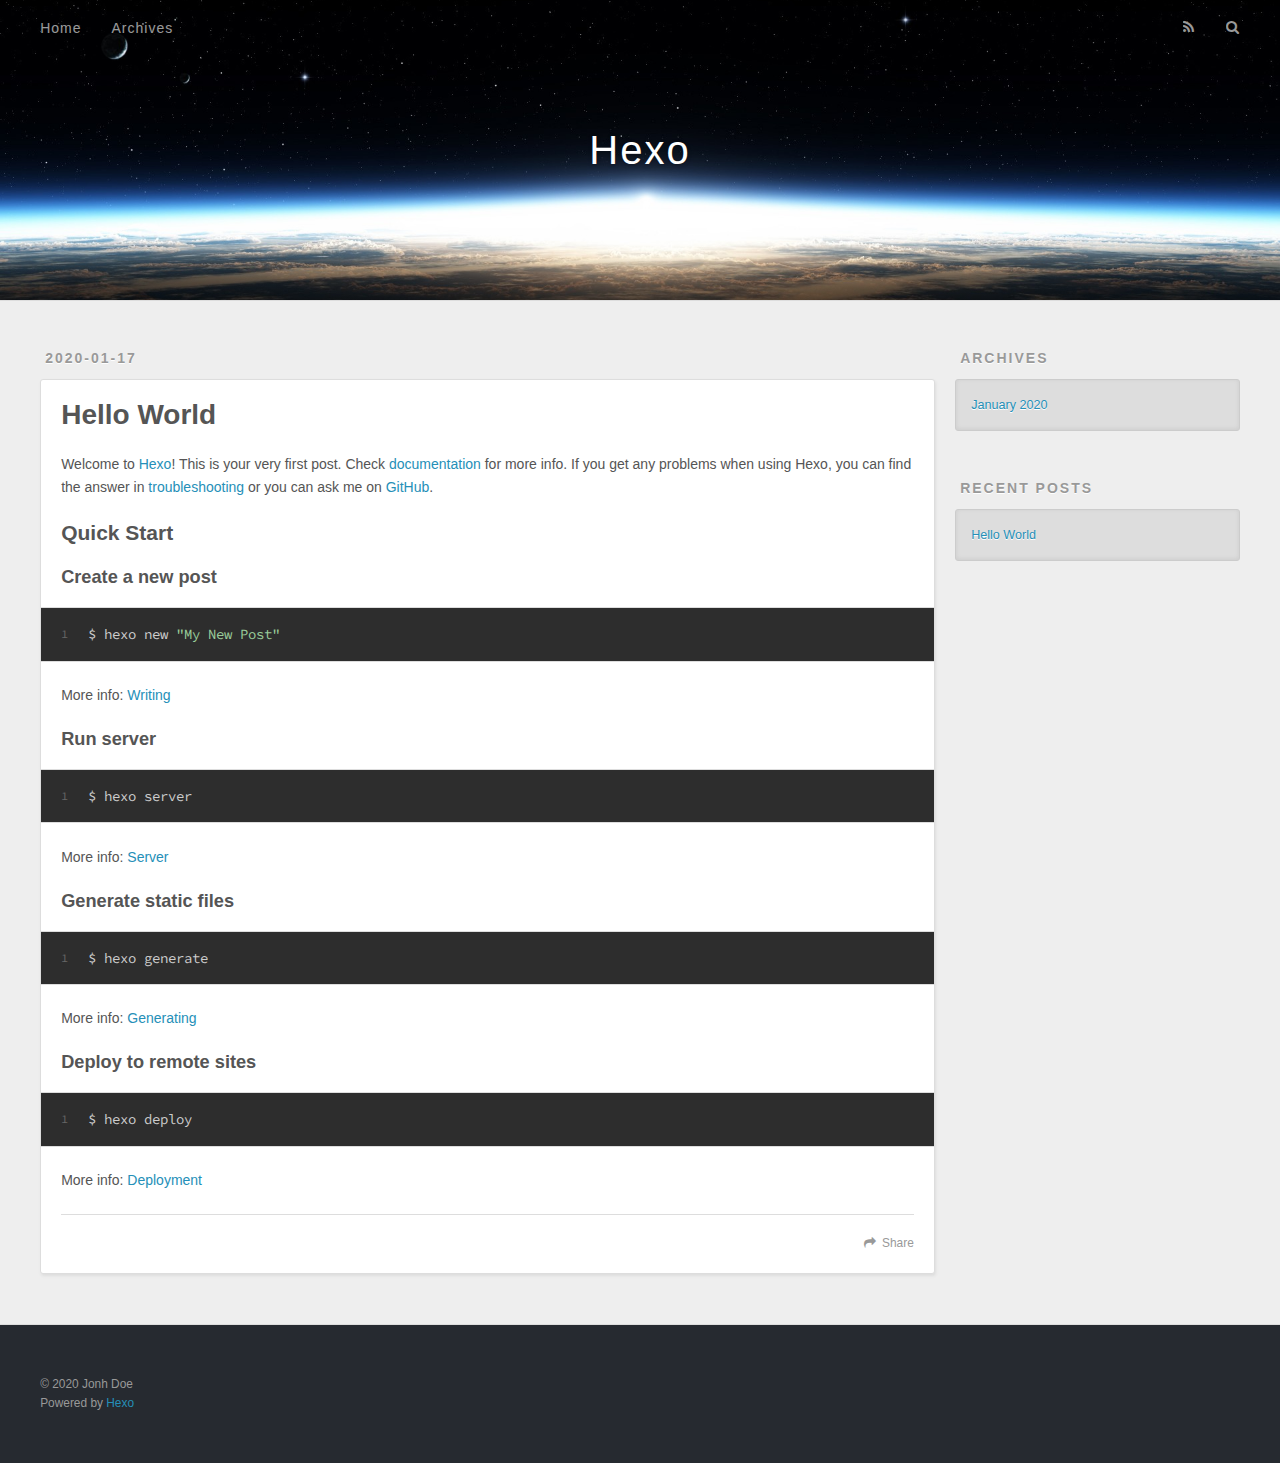
==== index.html @ f7752768 "Site updated: 2020-01-17 17:13:41" ====
<!DOCTYPE html>
<html>
<head>
  <meta charset="utf-8">
  

  
  <title>Hexo</title>
  <meta name="viewport" content="width=device-width, initial-scale=1, maximum-scale=1">
  <meta property="og:type" content="website">
<meta property="og:title" content="Hexo">
<meta property="og:url" content="http://zdanta.github.io/index.html">
<meta property="og:site_name" content="Hexo">
<meta property="article:author" content="Jonh Doe">
<meta name="twitter:card" content="summary">
  
    <link rel="alternate" href="/atom.xml" title="Hexo" type="application/atom+xml">
  
  
    <link rel="icon" href="/favicon.png">
  
  
    <link href="//fonts.googleapis.com/css?family=Source+Code+Pro" rel="stylesheet" type="text/css">
  
  
<link rel="stylesheet" href="/css/style.css">

<meta name="generator" content="Hexo 4.2.0"></head>

<body>
  <div id="container">
    <div id="wrap">
      <header id="header">
  <div id="banner"></div>
  <div id="header-outer" class="outer">
    <div id="header-title" class="inner">
      <h1 id="logo-wrap">
        <a href="/" id="logo">Hexo</a>
      </h1>
      
    </div>
    <div id="header-inner" class="inner">
      <nav id="main-nav">
        <a id="main-nav-toggle" class="nav-icon"></a>
        
          <a class="main-nav-link" href="/">Home</a>
        
          <a class="main-nav-link" href="/archives">Archives</a>
        
      </nav>
      <nav id="sub-nav">
        
          <a id="nav-rss-link" class="nav-icon" href="/atom.xml" title="RSS Feed"></a>
        
        <a id="nav-search-btn" class="nav-icon" title="Search"></a>
      </nav>
      <div id="search-form-wrap">
        <form action="//google.com/search" method="get" accept-charset="UTF-8" class="search-form"><input type="search" name="q" class="search-form-input" placeholder="Search"><button type="submit" class="search-form-submit">&#xF002;</button><input type="hidden" name="sitesearch" value="http://Zdanta.github.io"></form>
      </div>
    </div>
  </div>
</header>
      <div class="outer">
        <section id="main">
  
    <article id="post-hello-world" class="article article-type-post" itemscope itemprop="blogPost">
  <div class="article-meta">
    <a href="/2020/01/17/hello-world/" class="article-date">
  <time datetime="2020-01-16T16:02:41.489Z" itemprop="datePublished">2020-01-17</time>
</a>
    
  </div>
  <div class="article-inner">
    
    
      <header class="article-header">
        
  
    <h1 itemprop="name">
      <a class="article-title" href="/2020/01/17/hello-world/">Hello World</a>
    </h1>
  

      </header>
    
    <div class="article-entry" itemprop="articleBody">
      
        <p>Welcome to <a href="https://hexo.io/" target="_blank" rel="noopener">Hexo</a>! This is your very first post. Check <a href="https://hexo.io/docs/" target="_blank" rel="noopener">documentation</a> for more info. If you get any problems when using Hexo, you can find the answer in <a href="https://hexo.io/docs/troubleshooting.html" target="_blank" rel="noopener">troubleshooting</a> or you can ask me on <a href="https://github.com/hexojs/hexo/issues" target="_blank" rel="noopener">GitHub</a>.</p>
<h2 id="Quick-Start"><a href="#Quick-Start" class="headerlink" title="Quick Start"></a>Quick Start</h2><h3 id="Create-a-new-post"><a href="#Create-a-new-post" class="headerlink" title="Create a new post"></a>Create a new post</h3><figure class="highlight bash"><table><tr><td class="gutter"><pre><span class="line">1</span><br></pre></td><td class="code"><pre><span class="line">$ hexo new <span class="string">"My New Post"</span></span><br></pre></td></tr></table></figure>

<p>More info: <a href="https://hexo.io/docs/writing.html" target="_blank" rel="noopener">Writing</a></p>
<h3 id="Run-server"><a href="#Run-server" class="headerlink" title="Run server"></a>Run server</h3><figure class="highlight bash"><table><tr><td class="gutter"><pre><span class="line">1</span><br></pre></td><td class="code"><pre><span class="line">$ hexo server</span><br></pre></td></tr></table></figure>

<p>More info: <a href="https://hexo.io/docs/server.html" target="_blank" rel="noopener">Server</a></p>
<h3 id="Generate-static-files"><a href="#Generate-static-files" class="headerlink" title="Generate static files"></a>Generate static files</h3><figure class="highlight bash"><table><tr><td class="gutter"><pre><span class="line">1</span><br></pre></td><td class="code"><pre><span class="line">$ hexo generate</span><br></pre></td></tr></table></figure>

<p>More info: <a href="https://hexo.io/docs/generating.html" target="_blank" rel="noopener">Generating</a></p>
<h3 id="Deploy-to-remote-sites"><a href="#Deploy-to-remote-sites" class="headerlink" title="Deploy to remote sites"></a>Deploy to remote sites</h3><figure class="highlight bash"><table><tr><td class="gutter"><pre><span class="line">1</span><br></pre></td><td class="code"><pre><span class="line">$ hexo deploy</span><br></pre></td></tr></table></figure>

<p>More info: <a href="https://hexo.io/docs/one-command-deployment.html" target="_blank" rel="noopener">Deployment</a></p>

      
    </div>
    <footer class="article-footer">
      <a data-url="http://zdanta.github.io/2020/01/17/hello-world/" data-id="ck5gxdjx00000a4wf5u22f7i8" class="article-share-link">Share</a>
      
      
    </footer>
  </div>
  
</article>


  


</section>
        
          <aside id="sidebar">
  
    

  
    

  
    
  
    
  <div class="widget-wrap">
    <h3 class="widget-title">Archives</h3>
    <div class="widget">
      <ul class="archive-list"><li class="archive-list-item"><a class="archive-list-link" href="/archives/2020/01/">January 2020</a></li></ul>
    </div>
  </div>


  
    
  <div class="widget-wrap">
    <h3 class="widget-title">Recent Posts</h3>
    <div class="widget">
      <ul>
        
          <li>
            <a href="/2020/01/17/hello-world/">Hello World</a>
          </li>
        
      </ul>
    </div>
  </div>

  
</aside>
        
      </div>
      <footer id="footer">
  
  <div class="outer">
    <div id="footer-info" class="inner">
      &copy; 2020 Jonh Doe<br>
      Powered by <a href="http://hexo.io/" target="_blank">Hexo</a>
    </div>
  </div>
</footer>
    </div>
    <nav id="mobile-nav">
  
    <a href="/" class="mobile-nav-link">Home</a>
  
    <a href="/archives" class="mobile-nav-link">Archives</a>
  
</nav>
    

<script src="//ajax.googleapis.com/ajax/libs/jquery/2.0.3/jquery.min.js"></script>


  
<link rel="stylesheet" href="/fancybox/jquery.fancybox.css">

  
<script src="/fancybox/jquery.fancybox.pack.js"></script>




<script src="/js/script.js"></script>




  </div>
</body>
</html>
---- css/style.css ----
body {
  width: 100%;
}
body:before,
body:after {
  content: "";
  display: table;
}
body:after {
  clear: both;
}
html,
body,
div,
span,
applet,
object,
iframe,
h1,
h2,
h3,
h4,
h5,
h6,
p,
blockquote,
pre,
a,
abbr,
acronym,
address,
big,
cite,
code,
del,
dfn,
em,
img,
ins,
kbd,
q,
s,
samp,
small,
strike,
strong,
sub,
sup,
tt,
var,
dl,
dt,
dd,
ol,
ul,
li,
fieldset,
form,
label,
legend,
table,
caption,
tbody,
tfoot,
thead,
tr,
th,
td {
  margin: 0;
  padding: 0;
  border: 0;
  outline: 0;
  font-weight: inherit;
  font-style: inherit;
  font-family: inherit;
  font-size: 100%;
  vertical-align: baseline;
}
body {
  line-height: 1;
  color: #000;
  background: #fff;
}
ol,
ul {
  list-style: none;
}
table {
  border-collapse: separate;
  border-spacing: 0;
  vertical-align: middle;
}
caption,
th,
td {
  text-align: left;
  font-weight: normal;
  vertical-align: middle;
}
a img {
  border: none;
}
input,
button {
  margin: 0;
  padding: 0;
}
input::-moz-focus-inner,
button::-moz-focus-inner {
  border: 0;
  padding: 0;
}
@font-face {
  font-family: FontAwesome;
  font-style: normal;
  font-weight: normal;
  src: url("fonts/fontawesome-webfont.eot?v=#4.0.3");
  src: url("fonts/fontawesome-webfont.eot?#iefix&v=#4.0.3") format("embedded-opentype"), url("fonts/fontawesome-webfont.woff?v=#4.0.3") format("woff"), url("fonts/fontawesome-webfont.ttf?v=#4.0.3") format("truetype"), url("fonts/fontawesome-webfont.svg#fontawesomeregular?v=#4.0.3") format("svg");
}
html,
body,
#container {
  height: 100%;
}
body {
  background: #eee;
  font: 14px -apple-system, BlinkMacSystemFont, "Segoe UI", "Roboto", "Oxygen", "Ubuntu", "Cantarell", "Fira Sans", "Droid Sans", "Helvetica Neue", sans-serif;
  -webkit-text-size-adjust: 100%;
}
.outer {
  max-width: 1220px;
  margin: 0 auto;
  padding: 0 20px;
}
.outer:before,
.outer:after {
  content: "";
  display: table;
}
.outer:after {
  clear: both;
}
.inner {
  display: inline;
  float: left;
  width: 98.33333333333333%;
  margin: 0 0.833333333333333%;
}
.left,
.alignleft {
  float: left;
}
.right,
.alignright {
  float: right;
}
.clear {
  clear: both;
}
#container {
  position: relative;
}
.mobile-nav-on {
  overflow: hidden;
}
#wrap {
  height: 100%;
  width: 100%;
  position: absolute;
  top: 0;
  left: 0;
  -webkit-transition: 0.2s ease-out;
  -moz-transition: 0.2s ease-out;
  -ms-transition: 0.2s ease-out;
  transition: 0.2s ease-out;
  z-index: 1;
  background: #eee;
}
.mobile-nav-on #wrap {
  left: 280px;
}
@media screen and (min-width: 768px) {
  #main {
    display: inline;
    float: left;
    width: 73.33333333333333%;
    margin: 0 0.833333333333333%;
  }
}
.article-date,
.article-category-link,
.archive-year,
.widget-title {
  text-decoration: none;
  text-transform: uppercase;
  letter-spacing: 2px;
  color: #999;
  margin-bottom: 1em;
  margin-left: 5px;
  line-height: 1em;
  text-shadow: 0 1px #fff;
  font-weight: bold;
}
.article-inner,
.archive-article-inner {
  background: #fff;
  -webkit-box-shadow: 1px 2px 3px #ddd;
  box-shadow: 1px 2px 3px #ddd;
  border: 1px solid #ddd;
  border-radius: 3px;
}
.article-entry h1,
.widget h1 {
  font-size: 2em;
}
.article-entry h2,
.widget h2 {
  font-size: 1.5em;
}
.article-entry h3,
.widget h3 {
  font-size: 1.3em;
}
.article-entry h4,
.widget h4 {
  font-size: 1.2em;
}
.article-entry h5,
.widget h5 {
  font-size: 1em;
}
.article-entry h6,
.widget h6 {
  font-size: 1em;
  color: #999;
}
.article-entry hr,
.widget hr {
  border: 1px dashed #ddd;
}
.article-entry strong,
.widget strong {
  font-weight: bold;
}
.article-entry em,
.widget em,
.article-entry cite,
.widget cite {
  font-style: italic;
}
.article-entry sup,
.widget sup,
.article-entry sub,
.widget sub {
  font-size: 0.75em;
  line-height: 0;
  position: relative;
  vertical-align: baseline;
}
.article-entry sup,
.widget sup {
  top: -0.5em;
}
.article-entry sub,
.widget sub {
  bottom: -0.2em;
}
.article-entry small,
.widget small {
  font-size: 0.85em;
}
.article-entry acronym,
.widget acronym,
.article-entry abbr,
.widget abbr {
  border-bottom: 1px dotted;
}
.article-entry ul,
.widget ul,
.article-entry ol,
.widget ol,
.article-entry dl,
.widget dl {
  margin: 0 20px;
  line-height: 1.6em;
}
.article-entry ul ul,
.widget ul ul,
.article-entry ol ul,
.widget ol ul,
.article-entry ul ol,
.widget ul ol,
.article-entry ol ol,
.widget ol ol {
  margin-top: 0;
  margin-bottom: 0;
}
.article-entry ul,
.widget ul {
  list-style: disc;
}
.article-entry ol,
.widget ol {
  list-style: decimal;
}
.article-entry dt,
.widget dt {
  font-weight: bold;
}
#header {
  height: 300px;
  position: relative;
  border-bottom: 1px solid #ddd;
}
#header:before,
#header:after {
  content: "";
  position: absolute;
  left: 0;
  right: 0;
  height: 40px;
}
#header:before {
  top: 0;
  background: -webkit-linear-gradient(rgba(0,0,0,0.2), transparent);
  background: -moz-linear-gradient(rgba(0,0,0,0.2), transparent);
  background: -ms-linear-gradient(rgba(0,0,0,0.2), transparent);
  background: linear-gradient(rgba(0,0,0,0.2), transparent);
}
#header:after {
  bottom: 0;
  background: -webkit-linear-gradient(transparent, rgba(0,0,0,0.2));
  background: -moz-linear-gradient(transparent, rgba(0,0,0,0.2));
  background: -ms-linear-gradient(transparent, rgba(0,0,0,0.2));
  background: linear-gradient(transparent, rgba(0,0,0,0.2));
}
#header-outer {
  height: 100%;
  position: relative;
}
#header-inner {
  position: relative;
  overflow: hidden;
}
#banner {
  position: absolute;
  top: 0;
  left: 0;
  width: 100%;
  height: 100%;
  background: url("images/banner.jpg") center #000;
  -webkit-background-size: cover;
  -moz-background-size: cover;
  background-size: cover;
  z-index: -1;
}
#header-title {
  text-align: center;
  height: 40px;
  position: absolute;
  top: 50%;
  left: 0;
  margin-top: -20px;
}
#logo,
#subtitle {
  text-decoration: none;
  color: #fff;
  font-weight: 300;
  text-shadow: 0 1px 4px rgba(0,0,0,0.3);
}
#logo {
  font-size: 40px;
  line-height: 40px;
  letter-spacing: 2px;
}
#subtitle {
  font-size: 16px;
  line-height: 16px;
  letter-spacing: 1px;
}
#subtitle-wrap {
  margin-top: 16px;
}
#main-nav {
  float: left;
  margin-left: -15px;
}
.nav-icon,
.main-nav-link {
  float: left;
  color: #fff;
  opacity: 0.6;
  text-decoration: none;
  text-shadow: 0 1px rgba(0,0,0,0.2);
  -webkit-transition: opacity 0.2s;
  -moz-transition: opacity 0.2s;
  -ms-transition: opacity 0.2s;
  transition: opacity 0.2s;
  display: block;
  padding: 20px 15px;
}
.nav-icon:hover,
.main-nav-link:hover {
  opacity: 1;
}
.nav-icon {
  font-family: FontAwesome;
  text-align: center;
  font-size: 14px;
  width: 14px;
  height: 14px;
  padding: 20px 15px;
  position: relative;
  cursor: pointer;
}
.main-nav-link {
  font-weight: 300;
  letter-spacing: 1px;
}
@media screen and (max-width: 479px) {
  .main-nav-link {
    display: none;
  }
}
#main-nav-toggle {
  display: none;
}
#main-nav-toggle:before {
  content: "\f0c9";
}
@media screen and (max-width: 479px) {
  #main-nav-toggle {
    display: block;
  }
}
#sub-nav {
  float: right;
  margin-right: -15px;
}
#nav-rss-link:before {
  content: "\f09e";
}
#nav-search-btn:before {
  content: "\f002";
}
#search-form-wrap {
  position: absolute;
  top: 15px;
  width: 150px;
  height: 30px;
  right: -150px;
  opacity: 0;
  -webkit-transition: 0.2s ease-out;
  -moz-transition: 0.2s ease-out;
  -ms-transition: 0.2s ease-out;
  transition: 0.2s ease-out;
}
#search-form-wrap.on {
  opacity: 1;
  right: 0;
}
@media screen and (max-width: 479px) {
  #search-form-wrap {
    width: 100%;
    right: -100%;
  }
}
.search-form {
  position: absolute;
  top: 0;
  left: 0;
  right: 0;
  background: #fff;
  padding: 5px 15px;
  border-radius: 15px;
  -webkit-box-shadow: 0 0 10px rgba(0,0,0,0.3);
  box-shadow: 0 0 10px rgba(0,0,0,0.3);
}
.search-form-input {
  border: none;
  background: none;
  color: #555;
  width: 100%;
  font: 13px -apple-system, BlinkMacSystemFont, "Segoe UI", "Roboto", "Oxygen", "Ubuntu", "Cantarell", "Fira Sans", "Droid Sans", "Helvetica Neue", sans-serif;
  outline: none;
}
.search-form-input::-webkit-search-results-decoration,
.search-form-input::-webkit-search-cancel-button {
  -webkit-appearance: none;
}
.search-form-submit {
  position: absolute;
  top: 50%;
  right: 10px;
  margin-top: -7px;
  font: 13px FontAwesome;
  border: none;
  background: none;
  color: #bbb;
  cursor: pointer;
}
.search-form-submit:hover,
.search-form-submit:focus {
  color: #777;
}
.article {
  margin: 50px 0;
}
.article-inner {
  overflow: hidden;
}
.article-meta:before,
.article-meta:after {
  content: "";
  display: table;
}
.article-meta:after {
  clear: both;
}
.article-date {
  float: left;
}
.article-category {
  float: left;
  line-height: 1em;
  color: #ccc;
  text-shadow: 0 1px #fff;
  margin-left: 8px;
}
.article-category:before {
  content: "\2022";
}
.article-category-link {
  margin: 0 12px 1em;
}
.article-header {
  padding: 20px 20px 0;
}
.article-title {
  text-decoration: none;
  font-size: 2em;
  font-weight: bold;
  color: #555;
  line-height: 1.1em;
  -webkit-transition: color 0.2s;
  -moz-transition: color 0.2s;
  -ms-transition: color 0.2s;
  transition: color 0.2s;
}
a.article-title:hover {
  color: #258fb8;
}
.article-entry {
  color: #555;
  padding: 0 20px;
}
.article-entry:before,
.article-entry:after {
  content: "";
  display: table;
}
.article-entry:after {
  clear: both;
}
.article-entry p,
.article-entry table {
  line-height: 1.6em;
  margin: 1.6em 0;
}
.article-entry h1,
.article-entry h2,
.article-entry h3,
.article-entry h4,
.article-entry h5,
.article-entry h6 {
  font-weight: bold;
}
.article-entry h1,
.article-entry h2,
.article-entry h3,
.article-entry h4,
.article-entry h5,
.article-entry h6 {
  line-height: 1.1em;
  margin: 1.1em 0;
}
.article-entry a {
  color: #258fb8;
  text-decoration: none;
}
.article-entry a:hover {
  text-decoration: underline;
}
.article-entry ul,
.article-entry ol,
.article-entry dl {
  margin-top: 1.6em;
  margin-bottom: 1.6em;
}
.article-entry img,
.article-entry video {
  max-width: 100%;
  height: auto;
  display: block;
  margin: auto;
}
.article-entry iframe {
  border: none;
}
.article-entry table {
  width: 100%;
  border-collapse: collapse;
  border-spacing: 0;
}
.article-entry th {
  font-weight: bold;
  border-bottom: 3px solid #ddd;
  padding-bottom: 0.5em;
}
.article-entry td {
  border-bottom: 1px solid #ddd;
  padding: 10px 0;
}
.article-entry blockquote {
  font-family: Georgia, "Times New Roman", serif;
  font-size: 1.4em;
  margin: 1.6em 20px;
  text-align: center;
}
.article-entry blockquote footer {
  font-size: 14px;
  margin: 1.6em 0;
  font-family: -apple-system, BlinkMacSystemFont, "Segoe UI", "Roboto", "Oxygen", "Ubuntu", "Cantarell", "Fira Sans", "Droid Sans", "Helvetica Neue", sans-serif;
}
.article-entry blockquote footer cite:before {
  content: "—";
  padding: 0 0.5em;
}
.article-entry .pullquote {
  text-align: left;
  width: 45%;
  margin: 0;
}
.article-entry .pullquote.left {
  margin-left: 0.5em;
  margin-right: 1em;
}
.article-entry .pullquote.right {
  margin-right: 0.5em;
  margin-left: 1em;
}
.article-entry .caption {
  color: #999;
  display: block;
  font-size: 0.9em;
  margin-top: 0.5em;
  position: relative;
  text-align: center;
}
.article-entry .video-container {
  position: relative;
  padding-top: 56.25%;
  height: 0;
  overflow: hidden;
}
.article-entry .video-container iframe,
.article-entry .video-container object,
.article-entry .video-container embed {
  position: absolute;
  top: 0;
  left: 0;
  width: 100%;
  height: 100%;
  margin-top: 0;
}
.article-more-link a {
  display: inline-block;
  line-height: 1em;
  padding: 6px 15px;
  border-radius: 15px;
  background: #eee;
  color: #999;
  text-shadow: 0 1px #fff;
  text-decoration: none;
}
.article-more-link a:hover {
  background: #258fb8;
  color: #fff;
  text-decoration: none;
  text-shadow: 0 1px #1e7293;
}
.article-footer {
  font-size: 0.85em;
  line-height: 1.6em;
  border-top: 1px solid #ddd;
  padding-top: 1.6em;
  margin: 0 20px 20px;
}
.article-footer:before,
.article-footer:after {
  content: "";
  display: table;
}
.article-footer:after {
  clear: both;
}
.article-footer a {
  color: #999;
  text-decoration: none;
}
.article-footer a:hover {
  color: #555;
}
.article-tag-list-item {
  float: left;
  margin-right: 10px;
}
.article-tag-list-link:before {
  content: "#";
}
.article-comment-link {
  float: right;
}
.article-comment-link:before {
  content: "\f075";
  font-family: FontAwesome;
  padding-right: 8px;
}
.article-share-link {
  cursor: pointer;
  float: right;
  margin-left: 20px;
}
.article-share-link:before {
  content: "\f064";
  font-family: FontAwesome;
  padding-right: 6px;
}
#article-nav {
  position: relative;
}
#article-nav:before,
#article-nav:after {
  content: "";
  display: table;
}
#article-nav:after {
  clear: both;
}
@media screen and (min-width: 768px) {
  #article-nav {
    margin: 50px 0;
  }
  #article-nav:before {
    width: 8px;
    height: 8px;
    position: absolute;
    top: 50%;
    left: 50%;
    margin-top: -4px;
    margin-left: -4px;
    content: "";
    border-radius: 50%;
    background: #ddd;
    -webkit-box-shadow: 0 1px 2px #fff;
    box-shadow: 0 1px 2px #fff;
  }
}
.article-nav-link-wrap {
  text-decoration: none;
  text-shadow: 0 1px #fff;
  color: #999;
  -webkit-box-sizing: border-box;
  -moz-box-sizing: border-box;
  box-sizing: border-box;
  margin-top: 50px;
  text-align: center;
  display: block;
}
.article-nav-link-wrap:hover {
  color: #555;
}
@media screen and (min-width: 768px) {
  .article-nav-link-wrap {
    width: 50%;
    margin-top: 0;
  }
}
@media screen and (min-width: 768px) {
  #article-nav-newer {
    float: left;
    text-align: right;
    padding-right: 20px;
  }
}
@media screen and (min-width: 768px) {
  #article-nav-older {
    float: right;
    text-align: left;
    padding-left: 20px;
  }
}
.article-nav-caption {
  text-transform: uppercase;
  letter-spacing: 2px;
  color: #ddd;
  line-height: 1em;
  font-weight: bold;
}
#article-nav-newer .article-nav-caption {
  margin-right: -2px;
}
.article-nav-title {
  font-size: 0.85em;
  line-height: 1.6em;
  margin-top: 0.5em;
}
.article-share-box {
  position: absolute;
  display: none;
  background: #fff;
  -webkit-box-shadow: 1px 2px 10px rgba(0,0,0,0.2);
  box-shadow: 1px 2px 10px rgba(0,0,0,0.2);
  border-radius: 3px;
  margin-left: -145px;
  overflow: hidden;
  z-index: 1;
}
.article-share-box.on {
  display: block;
}
.article-share-input {
  width: 100%;
  background: none;
  -webkit-box-sizing: border-box;
  -moz-box-sizing: border-box;
  box-sizing: border-box;
  font: 14px -apple-system, BlinkMacSystemFont, "Segoe UI", "Roboto", "Oxygen", "Ubuntu", "Cantarell", "Fira Sans", "Droid Sans", "Helvetica Neue", sans-serif;
  padding: 0 15px;
  color: #555;
  outline: none;
  border: 1px solid #ddd;
  border-radius: 3px 3px 0 0;
  height: 36px;
  line-height: 36px;
}
.article-share-links {
  background: #eee;
}
.article-share-links:before,
.article-share-links:after {
  content: "";
  display: table;
}
.article-share-links:after {
  clear: both;
}
.article-share-twitter,
.article-share-facebook,
.article-share-pinterest,
.article-share-google {
  width: 50px;
  height: 36px;
  display: block;
  float: left;
  position: relative;
  color: #999;
  text-shadow: 0 1px #fff;
}
.article-share-twitter:before,
.article-share-facebook:before,
.article-share-pinterest:before,
.article-share-google:before {
  font-size: 20px;
  font-family: FontAwesome;
  width: 20px;
  height: 20px;
  position: absolute;
  top: 50%;
  left: 50%;
  margin-top: -10px;
  margin-left: -10px;
  text-align: center;
}
.article-share-twitter:hover,
.article-share-facebook:hover,
.article-share-pinterest:hover,
.article-share-google:hover {
  color: #fff;
}
.article-share-twitter:before {
  content: "\f099";
}
.article-share-twitter:hover {
  background: #00aced;
  text-shadow: 0 1px #008abe;
}
.article-share-facebook:before {
  content: "\f09a";
}
.article-share-facebook:hover {
  background: #3b5998;
  text-shadow: 0 1px #2f477a;
}
.article-share-pinterest:before {
  content: "\f0d2";
}
.article-share-pinterest:hover {
  background: #cb2027;
  text-shadow: 0 1px #a21a1f;
}
.article-share-google:before {
  content: "\f0d5";
}
.article-share-google:hover {
  background: #dd4b39;
  text-shadow: 0 1px #be3221;
}
.article-gallery {
  background: #000;
  position: relative;
}
.article-gallery-photos {
  position: relative;
  overflow: hidden;
}
.article-gallery-img {
  display: none;
  max-width: 100%;
}
.article-gallery-img:first-child {
  display: block;
}
.article-gallery-img.loaded {
  position: absolute;
  display: block;
}
.article-gallery-img img {
  display: block;
  max-width: 100%;
  margin: 0 auto;
}
#comments {
  background: #fff;
  -webkit-box-shadow: 1px 2px 3px #ddd;
  box-shadow: 1px 2px 3px #ddd;
  padding: 20px;
  border: 1px solid #ddd;
  border-radius: 3px;
  margin: 50px 0;
}
#comments a {
  color: #258fb8;
}
.archives-wrap {
  margin: 50px 0;
}
.archives:before,
.archives:after {
  content: "";
  display: table;
}
.archives:after {
  clear: both;
}
.archive-year-wrap {
  margin-bottom: 1em;
}
.archives {
  -webkit-column-gap: 10px;
  -moz-column-gap: 10px;
  column-gap: 10px;
}
@media screen and (min-width: 480px) and (max-width: 767px) {
  .archives {
    -webkit-column-count: 2;
    -moz-column-count: 2;
    column-count: 2;
  }
}
@media screen and (min-width: 768px) {
  .archives {
    -webkit-column-count: 3;
    -moz-column-count: 3;
    column-count: 3;
  }
}
.archive-article {
  -webkit-column-break-inside: avoid;
  page-break-inside: avoid;
  overflow: hidden;
  break-inside: avoid-column;
}
.archive-article-inner {
  padding: 10px;
  margin-bottom: 15px;
}
.archive-article-title {
  text-decoration: none;
  font-weight: bold;
  color: #555;
  -webkit-transition: color 0.2s;
  -moz-transition: color 0.2s;
  -ms-transition: color 0.2s;
  transition: color 0.2s;
  line-height: 1.6em;
}
.archive-article-title:hover {
  color: #258fb8;
}
.archive-article-footer {
  margin-top: 1em;
}
.archive-article-date {
  color: #999;
  text-decoration: none;
  font-size: 0.85em;
  line-height: 1em;
  margin-bottom: 0.5em;
  display: block;
}
#page-nav {
  margin: 50px auto;
  background: #fff;
  -webkit-box-shadow: 1px 2px 3px #ddd;
  box-shadow: 1px 2px 3px #ddd;
  border: 1px solid #ddd;
  border-radius: 3px;
  text-align: center;
  color: #999;
  overflow: hidden;
}
#page-nav:before,
#page-nav:after {
  content: "";
  display: table;
}
#page-nav:after {
  clear: both;
}
#page-nav a,
#page-nav span {
  padding: 10px 20px;
  line-height: 1;
  height: 2ex;
}
#page-nav a {
  color: #999;
  text-decoration: none;
}
#page-nav a:hover {
  background: #999;
  color: #fff;
}
#page-nav .prev {
  float: left;
}
#page-nav .next {
  float: right;
}
#page-nav .page-number {
  display: inline-block;
}
@media screen and (max-width: 479px) {
  #page-nav .page-number {
    display: none;
  }
}
#page-nav .current {
  color: #555;
  font-weight: bold;
}
#page-nav .space {
  color: #ddd;
}
#footer {
  background: #262a30;
  padding: 50px 0;
  border-top: 1px solid #ddd;
  color: #999;
}
#footer a {
  color: #258fb8;
  text-decoration: none;
}
#footer a:hover {
  text-decoration: underline;
}
#footer-info {
  line-height: 1.6em;
  font-size: 0.85em;
}
.article-entry pre,
.article-entry .highlight {
  background: #2d2d2d;
  margin: 0 -20px;
  padding: 15px 20px;
  border-style: solid;
  border-color: #ddd;
  border-width: 1px 0;
  overflow: auto;
  color: #ccc;
  line-height: 22.400000000000002px;
}
.article-entry .highlight .gutter pre,
.article-entry .gist .gist-file .gist-data .line-numbers {
  color: #666;
  font-size: 0.85em;
}
.article-entry pre,
.article-entry code {
  font-family: "Source Code Pro", Consolas, Monaco, Menlo, Consolas, monospace;
}
.article-entry code {
  background: #eee;
  text-shadow: 0 1px #fff;
  padding: 0 0.3em;
}
.article-entry pre code {
  background: none;
  text-shadow: none;
  padding: 0;
}
.article-entry .highlight pre {
  border: none;
  margin: 0;
  padding: 0;
}
.article-entry .highlight table {
  margin: 0;
  width: auto;
}
.article-entry .highlight td {
  border: none;
  padding: 0;
}
.article-entry .highlight figcaption {
  font-size: 0.85em;
  color: #999;
  line-height: 1em;
  margin-bottom: 1em;
}
.article-entry .highlight figcaption:before,
.article-entry .highlight figcaption:after {
  content: "";
  display: table;
}
.article-entry .highlight figcaption:after {
  clear: both;
}
.article-entry .highlight figcaption a {
  float: right;
}
.article-entry .highlight .gutter pre {
  text-align: right;
  padding-right: 20px;
}
.article-entry .highlight .line {
  height: 22.400000000000002px;
}
.article-entry .highlight .line.marked {
  background: #515151;
}
.article-entry .gist {
  margin: 0 -20px;
  border-style: solid;
  border-color: #ddd;
  border-width: 1px 0;
  background: #2d2d2d;
  padding: 15px 20px 15px 0;
}
.article-entry .gist .gist-file {
  border: none;
  font-family: "Source Code Pro", Consolas, Monaco, Menlo, Consolas, monospace;
  margin: 0;
}
.article-entry .gist .gist-file .gist-data {
  background: none;
  border: none;
}
.article-entry .gist .gist-file .gist-data .line-numbers {
  background: none;
  border: none;
  padding: 0 20px 0 0;
}
.article-entry .gist .gist-file .gist-data .line-data {
  padding: 0 !important;
}
.article-entry .gist .gist-file .highlight {
  margin: 0;
  padding: 0;
  border: none;
}
.article-entry .gist .gist-file .gist-meta {
  background: #2d2d2d;
  color: #999;
  font: 0.85em -apple-system, BlinkMacSystemFont, "Segoe UI", "Roboto", "Oxygen", "Ubuntu", "Cantarell", "Fira Sans", "Droid Sans", "Helvetica Neue", sans-serif;
  text-shadow: 0 0;
  padding: 0;
  margin-top: 1em;
  margin-left: 20px;
}
.article-entry .gist .gist-file .gist-meta a {
  color: #258fb8;
  font-weight: normal;
}
.article-entry .gist .gist-file .gist-meta a:hover {
  text-decoration: underline;
}
pre .comment,
pre .title {
  color: #999;
}
pre .variable,
pre .attribute,
pre .tag,
pre .regexp,
pre .ruby .constant,
pre .xml .tag .title,
pre .xml .pi,
pre .xml .doctype,
pre .html .doctype,
pre .css .id,
pre .css .class,
pre .css .pseudo {
  color: #f2777a;
}
pre .number,
pre .preprocessor,
pre .built_in,
pre .literal,
pre .params,
pre .constant {
  color: #f99157;
}
pre .class,
pre .ruby .class .title,
pre .css .rules .attribute {
  color: #9c9;
}
pre .string,
pre .value,
pre .inheritance,
pre .header,
pre .ruby .symbol,
pre .xml .cdata {
  color: #9c9;
}
pre .css .hexcolor {
  color: #6cc;
}
pre .function,
pre .python .decorator,
pre .python .title,
pre .ruby .function .title,
pre .ruby .title .keyword,
pre .perl .sub,
pre .javascript .title,
pre .coffeescript .title {
  color: #69c;
}
pre .keyword,
pre .javascript .function {
  color: #c9c;
}
@media screen and (max-width: 479px) {
  #mobile-nav {
    position: absolute;
    top: 0;
    left: 0;
    width: 280px;
    height: 100%;
    background: #191919;
    border-right: 1px solid #fff;
  }
}
@media screen and (max-width: 479px) {
  .mobile-nav-link {
    display: block;
    color: #999;
    text-decoration: none;
    padding: 15px 20px;
    font-weight: bold;
  }
  .mobile-nav-link:hover {
    color: #fff;
  }
}
@media screen and (min-width: 768px) {
  #sidebar {
    display: inline;
    float: left;
    width: 23.333333333333332%;
    margin: 0 0.833333333333333%;
  }
}
.widget-wrap {
  margin: 50px 0;
}
.widget {
  color: #777;
  text-shadow: 0 1px #fff;
  background: #ddd;
  -webkit-box-shadow: 0 -1px 4px #ccc inset;
  box-shadow: 0 -1px 4px #ccc inset;
  border: 1px solid #ccc;
  padding: 15px;
  border-radius: 3px;
}
.widget a {
  color: #258fb8;
  text-decoration: none;
}
.widget a:hover {
  text-decoration: underline;
}
.widget ul ul,
.widget ol ul,
.widget dl ul,
.widget ul ol,
.widget ol ol,
.widget dl ol,
.widget ul dl,
.widget ol dl,
.widget dl dl {
  margin-left: 15px;
  list-style: disc;
}
.widget {
  line-height: 1.6em;
  word-wrap: break-word;
  font-size: 0.9em;
}
.widget ul,
.widget ol {
  list-style: none;
  margin: 0;
}
.widget ul ul,
.widget ol ul,
.widget ul ol,
.widget ol ol {
  margin: 0 20px;
}
.widget ul ul,
.widget ol ul {
  list-style: disc;
}
.widget ul ol,
.widget ol ol {
  list-style: decimal;
}
.category-list-count,
.tag-list-count,
.archive-list-count {
  padding-left: 5px;
  color: #999;
  font-size: 0.85em;
}
.category-list-count:before,
.tag-list-count:before,
.archive-list-count:before {
  content: "(";
}
.category-list-count:after,
.tag-list-count:after,
.archive-list-count:after {
  content: ")";
}
.tagcloud a {
  margin-right: 5px;
  display: inline-block;
}
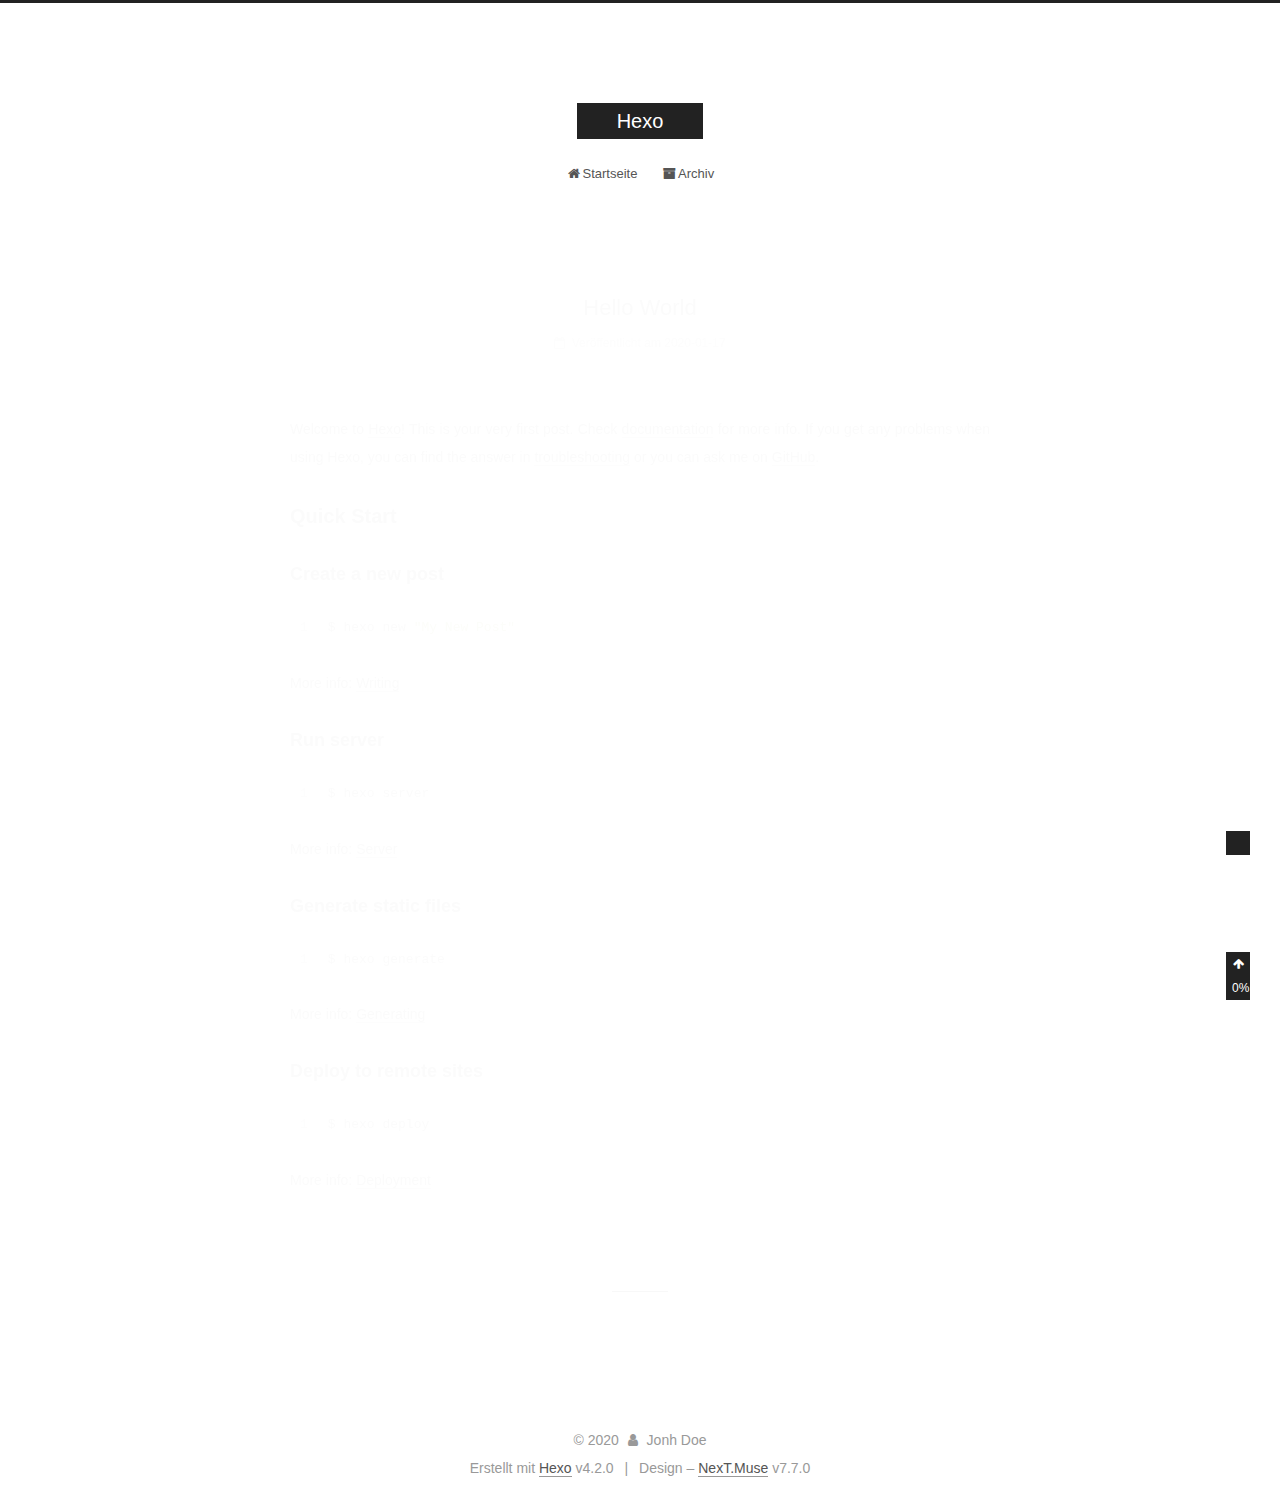
==== commit 787a4b50: "Site updated: 2020-01-17 23:50:24" ====
--- a/index.html
+++ b/index.html
@@ -1,195 +1,390 @@
 <!DOCTYPE html>
-<html>
+<html lang="">
 <head>
-  <meta charset="utf-8">
-  
-
-  
-  <title>Hexo</title>
-  <meta name="viewport" content="width=device-width, initial-scale=1, maximum-scale=1">
+  <meta charset="UTF-8">
+<meta name="viewport" content="width=device-width, initial-scale=1, maximum-scale=2">
+<meta name="theme-color" content="#222">
+<meta name="generator" content="Hexo 4.2.0">
+  <link rel="apple-touch-icon" sizes="180x180" href="/images/apple-touch-icon-next.png">
+  <link rel="icon" type="image/png" sizes="32x32" href="/images/favicon-32x32-next.png">
+  <link rel="icon" type="image/png" sizes="16x16" href="/images/favicon-16x16-next.png">
+  <link rel="mask-icon" href="/images/logo.svg" color="#222">
+
+<link rel="stylesheet" href="/css/main.css">
+
+
+<link rel="stylesheet" href="/lib/font-awesome/css/font-awesome.min.css">
+
+
+<script id="hexo-configurations">
+  var NexT = window.NexT || {};
+  var CONFIG = {
+    hostname: new URL('http://zdanta.github.io').hostname,
+    root: '/',
+    scheme: 'Muse',
+    version: '7.7.0',
+    exturl: false,
+    sidebar: {"position":"left","display":"post","padding":18,"offset":12,"onmobile":false},
+    copycode: {"enable":false,"show_result":false,"style":null},
+    back2top: {"enable":true,"sidebar":false,"scrollpercent":false},
+    bookmark: {"enable":false,"color":"#222","save":"auto"},
+    fancybox: false,
+    mediumzoom: false,
+    lazyload: false,
+    pangu: false,
+    comments: {"style":"tabs","active":null,"storage":true,"lazyload":false,"nav":null},
+    algolia: {
+      appID: '',
+      apiKey: '',
+      indexName: '',
+      hits: {"per_page":10},
+      labels: {"input_placeholder":"Search for Posts","hits_empty":"We didn't find any results for the search: ${query}","hits_stats":"${hits} results found in ${time} ms"}
+    },
+    localsearch: {"enable":false,"trigger":"auto","top_n_per_article":1,"unescape":false,"preload":false},
+    path: '',
+    motion: {"enable":true,"async":false,"transition":{"post_block":"fadeIn","post_header":"slideDownIn","post_body":"slideDownIn","coll_header":"slideLeftIn","sidebar":"slideUpIn"}}
+  };
+</script>
+
   <meta property="og:type" content="website">
 <meta property="og:title" content="Hexo">
 <meta property="og:url" content="http://zdanta.github.io/index.html">
 <meta property="og:site_name" content="Hexo">
 <meta property="article:author" content="Jonh Doe">
 <meta name="twitter:card" content="summary">
-  
-    <link rel="alternate" href="/atom.xml" title="Hexo" type="application/atom+xml">
-  
-  
-    <link rel="icon" href="/favicon.png">
-  
-  
-    <link href="//fonts.googleapis.com/css?family=Source+Code+Pro" rel="stylesheet" type="text/css">
-  
-  
-<link rel="stylesheet" href="/css/style.css">
-
-<meta name="generator" content="Hexo 4.2.0"></head>
-
-<body>
-  <div id="container">
-    <div id="wrap">
-      <header id="header">
-  <div id="banner"></div>
-  <div id="header-outer" class="outer">
-    <div id="header-title" class="inner">
-      <h1 id="logo-wrap">
-        <a href="/" id="logo">Hexo</a>
-      </h1>
+
+<link rel="canonical" href="http://zdanta.github.io/">
+
+
+<script id="page-configurations">
+  // https://hexo.io/docs/variables.html
+  CONFIG.page = {
+    sidebar: "",
+    isHome: true,
+    isPost: false
+  };
+</script>
+
+  <title>Hexo</title>
+  
+
+
+
+
+
+
+  <noscript>
+  <style>
+  .use-motion .brand,
+  .use-motion .menu-item,
+  .sidebar-inner,
+  .use-motion .post-block,
+  .use-motion .pagination,
+  .use-motion .comments,
+  .use-motion .post-header,
+  .use-motion .post-body,
+  .use-motion .collection-header { opacity: initial; }
+
+  .use-motion .site-title,
+  .use-motion .site-subtitle {
+    opacity: initial;
+    top: initial;
+  }
+
+  .use-motion .logo-line-before i { left: initial; }
+  .use-motion .logo-line-after i { right: initial; }
+  </style>
+</noscript>
+
+</head>
+
+<body itemscope itemtype="http://schema.org/WebPage">
+  <div class="container use-motion">
+    <div class="headband"></div>
+
+    <header class="header" itemscope itemtype="http://schema.org/WPHeader">
+      <div class="header-inner"><div class="site-brand-container">
+  <div class="site-meta">
+
+    <div>
+      <a href="/" class="brand" rel="start">
+        <span class="logo-line-before"><i></i></span>
+        <span class="site-title">Hexo</span>
+        <span class="logo-line-after"><i></i></span>
+      </a>
+    </div>
+  </div>
+
+  <div class="site-nav-toggle">
+    <div class="toggle" aria-label="Navigationsleiste an/ausschalten">
+      <span class="toggle-line toggle-line-first"></span>
+      <span class="toggle-line toggle-line-middle"></span>
+      <span class="toggle-line toggle-line-last"></span>
+    </div>
+  </div>
+</div>
+
+
+<nav class="site-nav">
+  
+  <ul id="menu" class="menu">
+        <li class="menu-item menu-item-home">
+
+    <a href="/" rel="section"><i class="fa fa-fw fa-home"></i>Startseite</a>
+
+  </li>
+        <li class="menu-item menu-item-archives">
+
+    <a href="/archives/" rel="section"><i class="fa fa-fw fa-archive"></i>Archiv</a>
+
+  </li>
+  </ul>
+
+</nav>
+</div>
+    </header>
+
+    
+  <div class="back-to-top">
+    <i class="fa fa-arrow-up"></i>
+    <span>0%</span>
+  </div>
+
+
+    <main class="main">
+      <div class="main-inner">
+        <div class="content-wrap">
+          
+
+          <div class="content">
+            
+
+  <div class="posts-expand">
+        
+  
+  
+  <article itemscope itemtype="http://schema.org/Article" class="post-block home" lang="default">
+    <link itemprop="mainEntityOfPage" href="http://zdanta.github.io/2020/01/17/hello-world/">
+
+    <span hidden itemprop="author" itemscope itemtype="http://schema.org/Person">
+      <meta itemprop="image" content="/images/avatar.gif">
+      <meta itemprop="name" content="Jonh Doe">
+      <meta itemprop="description" content="">
+    </span>
+
+    <span hidden itemprop="publisher" itemscope itemtype="http://schema.org/Organization">
+      <meta itemprop="name" content="Hexo">
+    </span>
+      <header class="post-header">
+        <h1 class="post-title" itemprop="name headline">
+          
+            <a href="/2020/01/17/hello-world/" class="post-title-link" itemprop="url">Hello World</a>
+        </h1>
+
+        <div class="post-meta">
+            <span class="post-meta-item">
+              <span class="post-meta-item-icon">
+                <i class="fa fa-calendar-o"></i>
+              </span>
+              <span class="post-meta-item-text">Veröffentlicht am</span>
+
+              <time title="Erstellt: 2020-01-17 00:02:41" itemprop="dateCreated datePublished" datetime="2020-01-17T00:02:41+08:00">2020-01-17</time>
+            </span>
+
+          
+
+        </div>
+      </header>
+
+    
+    
+    
+    <div class="post-body" itemprop="articleBody">
+
+      
+          <p>Welcome to <a href="https://hexo.io/" target="_blank" rel="noopener">Hexo</a>! This is your very first post. Check <a href="https://hexo.io/docs/" target="_blank" rel="noopener">documentation</a> for more info. If you get any problems when using Hexo, you can find the answer in <a href="https://hexo.io/docs/troubleshooting.html" target="_blank" rel="noopener">troubleshooting</a> or you can ask me on <a href="https://github.com/hexojs/hexo/issues" target="_blank" rel="noopener">GitHub</a>.</p>
+<h2 id="Quick-Start"><a href="#Quick-Start" class="headerlink" title="Quick Start"></a>Quick Start</h2><h3 id="Create-a-new-post"><a href="#Create-a-new-post" class="headerlink" title="Create a new post"></a>Create a new post</h3><figure class="highlight bash"><table><tr><td class="gutter"><pre><span class="line">1</span><br></pre></td><td class="code"><pre><span class="line">$ hexo new <span class="string">"My New Post"</span></span><br></pre></td></tr></table></figure>
+
+<p>More info: <a href="https://hexo.io/docs/writing.html" target="_blank" rel="noopener">Writing</a></p>
+<h3 id="Run-server"><a href="#Run-server" class="headerlink" title="Run server"></a>Run server</h3><figure class="highlight bash"><table><tr><td class="gutter"><pre><span class="line">1</span><br></pre></td><td class="code"><pre><span class="line">$ hexo server</span><br></pre></td></tr></table></figure>
+
+<p>More info: <a href="https://hexo.io/docs/server.html" target="_blank" rel="noopener">Server</a></p>
+<h3 id="Generate-static-files"><a href="#Generate-static-files" class="headerlink" title="Generate static files"></a>Generate static files</h3><figure class="highlight bash"><table><tr><td class="gutter"><pre><span class="line">1</span><br></pre></td><td class="code"><pre><span class="line">$ hexo generate</span><br></pre></td></tr></table></figure>
+
+<p>More info: <a href="https://hexo.io/docs/generating.html" target="_blank" rel="noopener">Generating</a></p>
+<h3 id="Deploy-to-remote-sites"><a href="#Deploy-to-remote-sites" class="headerlink" title="Deploy to remote sites"></a>Deploy to remote sites</h3><figure class="highlight bash"><table><tr><td class="gutter"><pre><span class="line">1</span><br></pre></td><td class="code"><pre><span class="line">$ hexo deploy</span><br></pre></td></tr></table></figure>
+
+<p>More info: <a href="https://hexo.io/docs/one-command-deployment.html" target="_blank" rel="noopener">Deployment</a></p>
+
       
     </div>
-    <div id="header-inner" class="inner">
-      <nav id="main-nav">
-        <a id="main-nav-toggle" class="nav-icon"></a>
+
+    
+    
+    
+      <footer class="post-footer">
+        <div class="post-eof"></div>
+      </footer>
+  </article>
+  
+  
+  
+
+  </div>
+
+  
+
+
+
+          </div>
+          
+
+<script>
+  window.addEventListener('tabs:register', () => {
+    let activeClass = CONFIG.comments.activeClass;
+    if (CONFIG.comments.storage) {
+      activeClass = localStorage.getItem('comments_active') || activeClass;
+    }
+    if (activeClass) {
+      let activeTab = document.querySelector(`a[href="#comment-${activeClass}"]`);
+      if (activeTab) {
+        activeTab.click();
+      }
+    }
+  });
+  if (CONFIG.comments.storage) {
+    window.addEventListener('tabs:click', event => {
+      if (!event.target.matches('.tabs-comment .tab-content .tab-pane')) return;
+      let commentClass = event.target.classList[1];
+      localStorage.setItem('comments_active', commentClass);
+    });
+  }
+</script>
+
+        </div>
+          
+  
+  <div class="toggle sidebar-toggle">
+    <span class="toggle-line toggle-line-first"></span>
+    <span class="toggle-line toggle-line-middle"></span>
+    <span class="toggle-line toggle-line-last"></span>
+  </div>
+
+  <aside class="sidebar">
+    <div class="sidebar-inner">
+
+      <ul class="sidebar-nav motion-element">
+        <li class="sidebar-nav-toc">
+          Inhaltsverzeichnis
+        </li>
+        <li class="sidebar-nav-overview">
+          Übersicht
+        </li>
+      </ul>
+
+      <!--noindex-->
+      <div class="post-toc-wrap sidebar-panel">
+      </div>
+      <!--/noindex-->
+
+      <div class="site-overview-wrap sidebar-panel">
+        <div class="site-author motion-element" itemprop="author" itemscope itemtype="http://schema.org/Person">
+  <p class="site-author-name" itemprop="name">Jonh Doe</p>
+  <div class="site-description" itemprop="description"></div>
+</div>
+<div class="site-state-wrap motion-element">
+  <nav class="site-state">
+      <div class="site-state-item site-state-posts">
+          <a href="/archives/">
         
-          <a class="main-nav-link" href="/">Home</a>
+          <span class="site-state-item-count">1</span>
+          <span class="site-state-item-name">Artikel</span>
+        </a>
+      </div>
+  </nav>
+</div>
+
+
+
+      </div>
+
+    </div>
+  </aside>
+  <div id="sidebar-dimmer"></div>
+
+
+      </div>
+    </main>
+
+    <footer class="footer">
+      <div class="footer-inner">
         
-          <a class="main-nav-link" href="/archives">Archives</a>
+
+<div class="copyright">
+  
+  &copy; 
+  <span itemprop="copyrightYear">2020</span>
+  <span class="with-love">
+    <i class="fa fa-user"></i>
+  </span>
+  <span class="author" itemprop="copyrightHolder">Jonh Doe</span>
+</div>
+  <div class="powered-by">Erstellt mit  <a href="https://hexo.io/" class="theme-link" rel="noopener" target="_blank">Hexo</a> v4.2.0
+  </div>
+  <span class="post-meta-divider">|</span>
+  <div class="theme-info">Design – <a href="https://muse.theme-next.org/" class="theme-link" rel="noopener" target="_blank">NexT.Muse</a> v7.7.0
+  </div>
+
         
-      </nav>
-      <nav id="sub-nav">
-        
-          <a id="nav-rss-link" class="nav-icon" href="/atom.xml" title="RSS Feed"></a>
-        
-        <a id="nav-search-btn" class="nav-icon" title="Search"></a>
-      </nav>
-      <div id="search-form-wrap">
-        <form action="//google.com/search" method="get" accept-charset="UTF-8" class="search-form"><input type="search" name="q" class="search-form-input" placeholder="Search"><button type="submit" class="search-form-submit">&#xF002;</button><input type="hidden" name="sitesearch" value="http://Zdanta.github.io"></form>
-      </div>
-    </div>
-  </div>
-</header>
-      <div class="outer">
-        <section id="main">
-  
-    <article id="post-hello-world" class="article article-type-post" itemscope itemprop="blogPost">
-  <div class="article-meta">
-    <a href="/2020/01/17/hello-world/" class="article-date">
-  <time datetime="2020-01-16T16:02:41.489Z" itemprop="datePublished">2020-01-17</time>
-</a>
-    
-  </div>
-  <div class="article-inner">
-    
-    
-      <header class="article-header">
-        
-  
-    <h1 itemprop="name">
-      <a class="article-title" href="/2020/01/17/hello-world/">Hello World</a>
-    </h1>
-  
-
-      </header>
-    
-    <div class="article-entry" itemprop="articleBody">
-      
-        <p>Welcome to <a href="https://hexo.io/" target="_blank" rel="noopener">Hexo</a>! This is your very first post. Check <a href="https://hexo.io/docs/" target="_blank" rel="noopener">documentation</a> for more info. If you get any problems when using Hexo, you can find the answer in <a href="https://hexo.io/docs/troubleshooting.html" target="_blank" rel="noopener">troubleshooting</a> or you can ask me on <a href="https://github.com/hexojs/hexo/issues" target="_blank" rel="noopener">GitHub</a>.</p>
-<h2 id="Quick-Start"><a href="#Quick-Start" class="headerlink" title="Quick Start"></a>Quick Start</h2><h3 id="Create-a-new-post"><a href="#Create-a-new-post" class="headerlink" title="Create a new post"></a>Create a new post</h3><figure class="highlight bash"><table><tr><td class="gutter"><pre><span class="line">1</span><br></pre></td><td class="code"><pre><span class="line">$ hexo new <span class="string">"My New Post"</span></span><br></pre></td></tr></table></figure>
-
-<p>More info: <a href="https://hexo.io/docs/writing.html" target="_blank" rel="noopener">Writing</a></p>
-<h3 id="Run-server"><a href="#Run-server" class="headerlink" title="Run server"></a>Run server</h3><figure class="highlight bash"><table><tr><td class="gutter"><pre><span class="line">1</span><br></pre></td><td class="code"><pre><span class="line">$ hexo server</span><br></pre></td></tr></table></figure>
-
-<p>More info: <a href="https://hexo.io/docs/server.html" target="_blank" rel="noopener">Server</a></p>
-<h3 id="Generate-static-files"><a href="#Generate-static-files" class="headerlink" title="Generate static files"></a>Generate static files</h3><figure class="highlight bash"><table><tr><td class="gutter"><pre><span class="line">1</span><br></pre></td><td class="code"><pre><span class="line">$ hexo generate</span><br></pre></td></tr></table></figure>
-
-<p>More info: <a href="https://hexo.io/docs/generating.html" target="_blank" rel="noopener">Generating</a></p>
-<h3 id="Deploy-to-remote-sites"><a href="#Deploy-to-remote-sites" class="headerlink" title="Deploy to remote sites"></a>Deploy to remote sites</h3><figure class="highlight bash"><table><tr><td class="gutter"><pre><span class="line">1</span><br></pre></td><td class="code"><pre><span class="line">$ hexo deploy</span><br></pre></td></tr></table></figure>
-
-<p>More info: <a href="https://hexo.io/docs/one-command-deployment.html" target="_blank" rel="noopener">Deployment</a></p>
-
-      
-    </div>
-    <footer class="article-footer">
-      <a data-url="http://zdanta.github.io/2020/01/17/hello-world/" data-id="ck5gxdjx00000a4wf5u22f7i8" class="article-share-link">Share</a>
-      
-      
+
+
+
+
+
+
+
+
+      </div>
     </footer>
   </div>
-  
-</article>
-
-
-  
-
-
-</section>
-        
-          <aside id="sidebar">
-  
-    
-
-  
-    
-
-  
-    
-  
-    
-  <div class="widget-wrap">
-    <h3 class="widget-title">Archives</h3>
-    <div class="widget">
-      <ul class="archive-list"><li class="archive-list-item"><a class="archive-list-link" href="/archives/2020/01/">January 2020</a></li></ul>
-    </div>
-  </div>
-
-
-  
-    
-  <div class="widget-wrap">
-    <h3 class="widget-title">Recent Posts</h3>
-    <div class="widget">
-      <ul>
-        
-          <li>
-            <a href="/2020/01/17/hello-world/">Hello World</a>
-          </li>
-        
-      </ul>
-    </div>
-  </div>
-
-  
-</aside>
-        
-      </div>
-      <footer id="footer">
-  
-  <div class="outer">
-    <div id="footer-info" class="inner">
-      &copy; 2020 Jonh Doe<br>
-      Powered by <a href="http://hexo.io/" target="_blank">Hexo</a>
-    </div>
-  </div>
-</footer>
-    </div>
-    <nav id="mobile-nav">
-  
-    <a href="/" class="mobile-nav-link">Home</a>
-  
-    <a href="/archives" class="mobile-nav-link">Archives</a>
-  
-</nav>
-    
-
-<script src="//ajax.googleapis.com/ajax/libs/jquery/2.0.3/jquery.min.js"></script>
-
-
-  
-<link rel="stylesheet" href="/fancybox/jquery.fancybox.css">
-
-  
-<script src="/fancybox/jquery.fancybox.pack.js"></script>
-
-
-
-
-<script src="/js/script.js"></script>
-
-
-
-
-  </div>
+
+  
+  <script src="/lib/anime.min.js"></script>
+  <script src="/lib/velocity/velocity.min.js"></script>
+  <script src="/lib/velocity/velocity.ui.min.js"></script>
+
+<script src="/js/utils.js"></script>
+
+<script src="/js/motion.js"></script>
+
+
+<script src="/js/schemes/muse.js"></script>
+
+
+<script src="/js/next-boot.js"></script>
+
+
+
+
+  
+
+
+
+
+
+
+
+
+
+
+
+
+
+
+
+  
+
+  
+
 </body>
-</html>+</html>
--- a/css/main.css
+++ b/css/main.css
@@ -0,0 +1,2662 @@
+/* normalize.css v3.0.2 | MIT License | git.io/normalize */
+html {
+  font-family: sans-serif; /* 1 */
+  -ms-text-size-adjust: 100%; /* 2 */
+  -webkit-text-size-adjust: 100%; /* 2 */
+}
+body {
+  margin: 0;
+}
+article,
+aside,
+details,
+figcaption,
+figure,
+footer,
+header,
+hgroup,
+main,
+menu,
+nav,
+section,
+summary {
+  display: block;
+}
+audio,
+canvas,
+progress,
+video {
+  display: inline-block; /* 1 */
+  vertical-align: baseline; /* 2 */
+}
+audio:not([controls]) {
+  display: none;
+  height: 0;
+}
+[hidden],
+template {
+  display: none;
+}
+a {
+  background-color: transparent;
+}
+a:active,
+a:hover {
+  outline: 0;
+}
+abbr[title] {
+  border-bottom: 1px dotted;
+}
+b,
+strong {
+  font-weight: bold;
+}
+dfn {
+  font-style: italic;
+}
+h1 {
+  font-size: 2em;
+  margin: 0.67em 0;
+}
+mark {
+  background: #ff0;
+  color: #000;
+}
+small {
+  font-size: 80%;
+}
+sub,
+sup {
+  font-size: 75%;
+  line-height: 0;
+  position: relative;
+  vertical-align: baseline;
+}
+sup {
+  top: -0.5em;
+}
+sub {
+  bottom: -0.25em;
+}
+img {
+  border: 0;
+}
+svg:not(:root) {
+  overflow: hidden;
+}
+figure {
+  margin: 1em 40px;
+}
+hr {
+  -moz-box-sizing: content-box;
+  box-sizing: content-box;
+  height: 0;
+}
+pre {
+  overflow: auto;
+}
+code,
+kbd,
+pre,
+samp {
+  font-family: monospace, monospace;
+  font-size: 1em;
+}
+button,
+input,
+optgroup,
+select,
+textarea {
+  color: inherit; /* 1 */
+  font: inherit; /* 2 */
+  margin: 0; /* 3 */
+}
+button {
+  overflow: visible;
+}
+button,
+select {
+  text-transform: none;
+}
+button,
+html input[type="button"],
+input[type="reset"],
+input[type="submit"] {
+  -webkit-appearance: button; /* 2 */
+  cursor: pointer; /* 3 */
+}
+button[disabled],
+html input[disabled] {
+  cursor: default;
+}
+button::-moz-focus-inner,
+input::-moz-focus-inner {
+  border: 0;
+  padding: 0;
+}
+input {
+  line-height: normal;
+}
+input[type="checkbox"],
+input[type="radio"] {
+  box-sizing: border-box; /* 1 */
+  padding: 0; /* 2 */
+}
+input[type="number"]::-webkit-inner-spin-button,
+input[type="number"]::-webkit-outer-spin-button {
+  height: auto;
+}
+input[type="search"] {
+  -webkit-appearance: textfield; /* 1 */
+  -moz-box-sizing: content-box;
+  -webkit-box-sizing: content-box; /* 2 */
+  box-sizing: content-box;
+}
+input[type="search"]::-webkit-search-cancel-button,
+input[type="search"]::-webkit-search-decoration {
+  -webkit-appearance: none;
+}
+fieldset {
+  border: 1px solid #c0c0c0;
+  margin: 0 2px;
+  padding: 0.35em 0.625em 0.75em;
+}
+legend {
+  border: 0; /* 1 */
+  padding: 0; /* 2 */
+}
+textarea {
+  overflow: auto;
+}
+optgroup {
+  font-weight: bold;
+}
+table {
+  border-collapse: collapse;
+  border-spacing: 0;
+}
+td,
+th {
+  padding: 0;
+}
+::selection {
+  background: #262a30;
+  color: #fff;
+}
+body {
+  position: relative;
+  font-family: 'Lato', "PingFang SC", "Microsoft YaHei", sans-serif;
+  font-size: 14px;
+  line-height: 2;
+  color: #555;
+  background: #fff;
+}
+@media (max-width: 767px) {
+  body {
+    padding-right: 0 !important;
+  }
+}
+@media (min-width: 768px) and (max-width: 991px) {
+  body {
+    padding-right: 0 !important;
+  }
+}
+@media (min-width: 1600px) {
+  body {
+    font-size: 16px;
+  }
+}
+h1,
+h2,
+h3,
+h4,
+h5,
+h6 {
+  margin: 0;
+  padding: 0;
+  font-weight: bold;
+  line-height: 1.5;
+  font-family: 'Lato', "PingFang SC", "Microsoft YaHei", sans-serif;
+}
+h2,
+h3,
+h4,
+h5,
+h6 {
+  margin: 20px 0 15px;
+}
+h1 {
+  font-size: 22px;
+}
+@media (max-width: 767px) {
+  h1 {
+    font-size: 18px;
+  }
+}
+h2 {
+  font-size: 20px;
+}
+@media (max-width: 767px) {
+  h2 {
+    font-size: 16px;
+  }
+}
+h3 {
+  font-size: 18px;
+}
+@media (max-width: 767px) {
+  h3 {
+    font-size: 14px;
+  }
+}
+h4 {
+  font-size: 16px;
+}
+@media (max-width: 767px) {
+  h4 {
+    font-size: 12px;
+  }
+}
+h5 {
+  font-size: 14px;
+}
+@media (max-width: 767px) {
+  h5 {
+    font-size: 10px;
+  }
+}
+h6 {
+  font-size: 12px;
+}
+@media (max-width: 767px) {
+  h6 {
+    font-size: 8px;
+  }
+}
+p {
+  margin: 0 0 20px 0;
+}
+a {
+  color: #555;
+  text-decoration: none;
+  outline: none;
+  border-bottom: 1px solid #999;
+  word-wrap: break-word;
+}
+a:hover {
+  color: #222;
+  border-bottom-color: #222;
+}
+blockquote {
+  margin: 0;
+  padding: 0;
+}
+img {
+  display: block;
+  margin: auto;
+  max-width: 100%;
+  height: auto;
+}
+hr {
+  margin: 40px 0;
+  height: 3px;
+  border: none;
+  background-color: #ddd;
+  background-image: repeating-linear-gradient(-45deg, #fff, #fff 4px, transparent 4px, transparent 8px);
+}
+blockquote {
+  padding: 0 15px;
+  color: #666;
+  border-left: 4px solid #ddd;
+}
+blockquote cite::before {
+  content: "-";
+  padding: 0 5px;
+}
+dt {
+  font-weight: 700;
+}
+dd {
+  margin: 0;
+  padding: 0;
+}
+kbd {
+  border: 1px solid #ccc;
+  border-radius: 0.2em;
+  box-shadow: 0.1em 0.1em 0.2em rgba(0,0,0,0.1);
+  background-color: #f9f9f9;
+  font-family: inherit;
+  background-image: -webkit-linear-gradient(top, #eee, #fff, #eee);
+  padding: 0.1em 0.3em;
+  white-space: nowrap;
+}
+.text-left {
+  text-align: left;
+}
+.text-center {
+  text-align: center;
+}
+.text-right {
+  text-align: right;
+}
+.text-justify {
+  text-align: justify;
+}
+.text-nowrap {
+  white-space: nowrap;
+}
+.text-lowercase {
+  text-transform: lowercase;
+}
+.text-uppercase {
+  text-transform: uppercase;
+}
+.text-capitalize {
+  text-transform: capitalize;
+}
+.center-block {
+  display: block;
+  margin-left: auto;
+  margin-right: auto;
+}
+.clearfix:before,
+.clearfix:after {
+  content: " ";
+  display: table;
+}
+.clearfix:after {
+  clear: both;
+}
+.pullquote {
+  width: 45%;
+}
+.pullquote.left {
+  float: left;
+  margin-left: 5px;
+  margin-right: 10px;
+}
+.pullquote.right {
+  float: right;
+  margin-left: 10px;
+  margin-right: 5px;
+}
+.affix.affix.affix {
+  position: fixed;
+}
+.translation {
+  margin-top: -20px;
+  font-size: 14px;
+  color: #999;
+}
+.scrollbar-measure {
+  width: 100px;
+  height: 100px;
+  overflow: scroll;
+  position: absolute;
+  top: -9999px;
+}
+.use-motion .motion-element {
+  opacity: 0;
+}
+table {
+  margin: 20px 0;
+  width: 100%;
+  border-collapse: collapse;
+  border-spacing: 0;
+  border: 1px solid #ddd;
+  font-size: 14px;
+  table-layout: fixed;
+  word-wrap: break-all;
+}
+table>tbody>tr:nth-of-type(odd) {
+  background-color: #f9f9f9;
+}
+table>tbody>tr:hover {
+  background-color: #f5f5f5;
+}
+caption,
+th,
+td {
+  padding: 8px;
+  text-align: left;
+  vertical-align: middle;
+  font-weight: normal;
+}
+th,
+td {
+  border-bottom: 3px solid #ddd;
+  border-right: 1px solid #eee;
+}
+th {
+  padding-bottom: 10px;
+  font-weight: 700;
+}
+td {
+  border-bottom-width: 1px;
+}
+html,
+body {
+  height: 100%;
+}
+.container {
+  position: relative;
+  min-height: 100%;
+}
+.header-inner {
+  margin: 0 auto;
+  padding: 100px 0 70px;
+  width: 700px;
+}
+@media (min-width: 1600px) {
+  .container .header-inner {
+    width: 900px;
+  }
+}
+.main {
+  padding-bottom: 150px;
+}
+.main-inner {
+  margin: 0 auto;
+  width: 700px;
+}
+@media (min-width: 1600px) {
+  .container .main-inner {
+    width: 900px;
+  }
+}
+.footer {
+  position: absolute;
+  left: 0;
+  bottom: 0;
+  width: 100%;
+  min-height: 50px;
+}
+.footer-inner {
+  box-sizing: border-box;
+  margin: 20px auto;
+  width: 700px;
+}
+@media (min-width: 1600px) {
+  .container .footer-inner {
+    width: 900px;
+  }
+}
+pre,
+.highlight {
+  overflow: auto;
+  margin: 20px 0;
+  padding: 0;
+  font-size: 13px;
+  color: #4d4d4c;
+  background: #f7f7f7;
+  line-height: 1.6;
+}
+pre,
+code {
+  font-family: consolas, Menlo, "PingFang SC", "Microsoft YaHei", monospace;
+}
+code {
+  padding: 2px 4px;
+  word-wrap: break-word;
+  color: #555;
+  background: #eee;
+  border-radius: 3px;
+  font-size: 13px;
+}
+pre {
+  padding: 10px;
+}
+pre code {
+  padding: 0;
+  color: #4d4d4c;
+  background: none;
+  text-shadow: none;
+}
+.highlight {
+  border-radius: 1px;
+}
+.highlight pre {
+  border: none;
+  margin: 0;
+  padding: 10px 0;
+}
+.highlight table {
+  margin: 0;
+  width: auto;
+  border: none;
+}
+.highlight td {
+  border: none;
+  padding: 0;
+}
+.highlight figcaption {
+  font-size: 1em;
+  color: #4d4d4c;
+  line-height: 1em;
+  margin-bottom: 1em;
+}
+.highlight figcaption:before,
+.highlight figcaption:after {
+  content: " ";
+  display: table;
+}
+.highlight figcaption:after {
+  clear: both;
+}
+.highlight figcaption a {
+  float: right;
+  color: #4d4d4c;
+}
+.highlight figcaption a:hover {
+  border-bottom-color: #4d4d4c;
+}
+.highlight .gutter pre {
+  padding-left: 10px;
+  padding-right: 10px;
+  color: #869194;
+  text-align: right;
+  background-color: #eff2f3;
+}
+.highlight .code pre {
+  width: 100%;
+  padding-left: 10px;
+  padding-right: 10px;
+  background-color: #f7f7f7;
+}
+.highlight .line {
+  height: 20px;
+}
+.gutter {
+  -webkit-user-select: none;
+  -moz-user-select: none;
+  -ms-user-select: none;
+  user-select: none;
+}
+.gist table {
+  width: auto;
+}
+.gist table td {
+  border: none;
+}
+pre .deletion {
+  background: #fdd;
+}
+pre .addition {
+  background: #dfd;
+}
+pre .meta {
+  color: #8959a8;
+}
+pre .comment {
+  color: #8e908c;
+}
+pre .variable,
+pre .attribute,
+pre .tag,
+pre .regexp,
+pre .ruby .constant,
+pre .xml .tag .title,
+pre .xml .pi,
+pre .xml .doctype,
+pre .html .doctype,
+pre .css .id,
+pre .css .class,
+pre .css .pseudo {
+  color: #c82829;
+}
+pre .number,
+pre .preprocessor,
+pre .built_in,
+pre .literal,
+pre .params,
+pre .constant,
+pre .command {
+  color: #f5871f;
+}
+pre .ruby .class .title,
+pre .css .rules .attribute,
+pre .string,
+pre .value,
+pre .inheritance,
+pre .header,
+pre .ruby .symbol,
+pre .xml .cdata,
+pre .special,
+pre .number,
+pre .formula {
+  color: #718c00;
+}
+pre .title,
+pre .css .hexcolor {
+  color: #3e999f;
+}
+pre .function,
+pre .python .decorator,
+pre .python .title,
+pre .ruby .function .title,
+pre .ruby .title .keyword,
+pre .perl .sub,
+pre .javascript .title,
+pre .coffeescript .title {
+  color: #4271ae;
+}
+pre .keyword,
+pre .javascript .function {
+  color: #8959a8;
+}
+.full-image.full-image.full-image.full-image {
+  border: none;
+  max-width: 100%;
+  width: auto;
+  margin: 20px auto 25px;
+}
+@media (min-width: 992px) {
+  .full-image.full-image.full-image.full-image {
+    max-width: none;
+    width: 110%;
+    margin: 25px -5%;
+  }
+}
+.blockquote-center,
+.page-home .post-type-quote blockquote,
+.page-post-detail .post-type-quote blockquote {
+  position: relative;
+  margin: 40px 0;
+  padding: 0;
+  border-left: none;
+  text-align: center;
+}
+.blockquote-center::before,
+.page-home .post-type-quote blockquote::before,
+.page-post-detail .post-type-quote blockquote::before,
+.blockquote-center::after,
+.page-home .post-type-quote blockquote::after,
+.page-post-detail .post-type-quote blockquote::after {
+  position: absolute;
+  content: ' ';
+  display: block;
+  width: 100%;
+  height: 24px;
+  opacity: 0.2;
+  background-repeat: no-repeat;
+  background-position: 0 -6px;
+  background-size: 22px 22px;
+}
+.blockquote-center::before,
+.page-home .post-type-quote blockquote::before,
+.page-post-detail .post-type-quote blockquote::before {
+  top: -20px;
+  background-image: url("../images/quote-l.svg");
+  border-top: 1px solid #ccc;
+}
+.blockquote-center::after,
+.page-home .post-type-quote blockquote::after,
+.page-post-detail .post-type-quote blockquote::after {
+  bottom: -20px;
+  background-image: url("../images/quote-r.svg");
+  border-bottom: 1px solid #ccc;
+  background-position: 100% 8px;
+}
+.blockquote-center p,
+.page-home .post-type-quote blockquote p,
+.page-post-detail .post-type-quote blockquote p,
+.blockquote-center div,
+.page-home .post-type-quote blockquote div,
+.page-post-detail .post-type-quote blockquote div {
+  text-align: center;
+}
+.post .post-body .group-picture img {
+  box-sizing: border-box;
+  padding: 0 3px;
+  border: none;
+}
+.post .group-picture-row {
+  overflow: hidden;
+  margin-top: 6px;
+}
+.post .group-picture-row:first-child {
+  margin-top: 0;
+}
+.post .group-picture-column {
+  float: left;
+}
+.page-post-detail .post-body .group-picture-column {
+  float: none;
+  margin-top: 10px;
+  width: auto !important;
+}
+.page-post-detail .post-body .group-picture-column img {
+  margin: 0 auto;
+}
+.page-archive .group-picture-container {
+  overflow: hidden;
+}
+.page-archive .group-picture-row {
+  float: left;
+}
+.page-archive .group-picture-row:first-child {
+  margin-top: 6px;
+}
+.page-archive .group-picture-column {
+  max-width: 150px;
+  max-height: 150px;
+}
+.post-body .note {
+  position: relative;
+  padding: 15px;
+  margin-bottom: 20px;
+  border: 1px solid #eee;
+  border-left-width: 5px;
+  border-radius: 3px;
+}
+.post-body .note h2,
+.post-body .note h3,
+.post-body .note h4,
+.post-body .note h5,
+.post-body .note h6 {
+  margin-top: 0;
+  margin-bottom: 0;
+  border-bottom: initial;
+  padding-top: 0 !important;
+}
+.post-body .note p:first-child,
+.post-body .note ul:first-child,
+.post-body .note ol:first-child,
+.post-body .note table:first-child,
+.post-body .note pre:first-child,
+.post-body .note blockquote:first-child {
+  margin-top: 0;
+}
+.post-body .note p:last-child,
+.post-body .note ul:last-child,
+.post-body .note ol:last-child,
+.post-body .note table:last-child,
+.post-body .note pre:last-child,
+.post-body .note blockquote:last-child {
+  margin-bottom: 0;
+}
+.post-body .note.default {
+  border-left-color: #777;
+}
+.post-body .note.default h2,
+.post-body .note.default h3,
+.post-body .note.default h4,
+.post-body .note.default h5,
+.post-body .note.default h6 {
+  color: #777;
+}
+.post-body .note.primary {
+  border-left-color: #6f42c1;
+}
+.post-body .note.primary h2,
+.post-body .note.primary h3,
+.post-body .note.primary h4,
+.post-body .note.primary h5,
+.post-body .note.primary h6 {
+  color: #6f42c1;
+}
+.post-body .note.info {
+  border-left-color: #428bca;
+}
+.post-body .note.info h2,
+.post-body .note.info h3,
+.post-body .note.info h4,
+.post-body .note.info h5,
+.post-body .note.info h6 {
+  color: #428bca;
+}
+.post-body .note.success {
+  border-left-color: #5cb85c;
+}
+.post-body .note.success h2,
+.post-body .note.success h3,
+.post-body .note.success h4,
+.post-body .note.success h5,
+.post-body .note.success h6 {
+  color: #5cb85c;
+}
+.post-body .note.warning {
+  border-left-color: #f0ad4e;
+}
+.post-body .note.warning h2,
+.post-body .note.warning h3,
+.post-body .note.warning h4,
+.post-body .note.warning h5,
+.post-body .note.warning h6 {
+  color: #f0ad4e;
+}
+.post-body .note.danger {
+  border-left-color: #d9534f;
+}
+.post-body .note.danger h2,
+.post-body .note.danger h3,
+.post-body .note.danger h4,
+.post-body .note.danger h5,
+.post-body .note.danger h6 {
+  color: #d9534f;
+}
+.post-body .label {
+  display: inline;
+  padding: 0 2px;
+  white-space: nowrap;
+}
+.post-body .label.default {
+  background-color: #f0f0f0;
+}
+.post-body .label.primary {
+  background-color: #efe6f7;
+}
+.post-body .label.info {
+  background-color: #e5f2f8;
+}
+.post-body .label.success {
+  background-color: #e7f4e9;
+}
+.post-body .label.warning {
+  background-color: #fcf6e1;
+}
+.post-body .label.danger {
+  background-color: #fae8eb;
+}
+.post-body .tabs {
+  position: relative;
+  display: block;
+  margin-bottom: 20px;
+  padding-top: 10px;
+}
+.post-body .tabs ul.nav-tabs {
+  margin: 0;
+  padding: 0;
+  display: flex;
+  margin-bottom: -1px;
+}
+@media (max-width: 413px) {
+  .post-body .tabs ul.nav-tabs {
+    display: block;
+    margin-bottom: 5px;
+  }
+}
+.post-body .tabs ul.nav-tabs li.tab {
+  list-style-type: none !important;
+  margin: 0 0.25em 0 0;
+  border-top: 3px solid transparent;
+  border-left: 1px solid transparent;
+  border-right: 1px solid transparent;
+}
+@media (max-width: 413px) {
+  .post-body .tabs ul.nav-tabs li.tab {
+    margin: initial;
+    border-top: 1px solid transparent;
+    border-left: 3px solid transparent;
+    border-right: 1px solid transparent;
+    border-bottom: 1px solid transparent;
+  }
+}
+.post-body .tabs ul.nav-tabs li.tab a {
+  outline: 0;
+  border-bottom: initial;
+  display: block;
+  line-height: 1.8em;
+  padding: 0.25em 0.75em;
+  transition-duration: 0.2s;
+  transition-timing-function: ease-out;
+  transition-delay: 0s;
+}
+.post-body .tabs ul.nav-tabs li.tab a i {
+  width: 1.285714285714286em;
+}
+.post-body .tabs ul.nav-tabs li.tab.active {
+  border-top: 3px solid #fc6423;
+  border-left: 1px solid #ddd;
+  border-right: 1px solid #ddd;
+  background-color: #fff;
+}
+@media (max-width: 413px) {
+  .post-body .tabs ul.nav-tabs li.tab.active {
+    border-top: 1px solid #ddd;
+    border-left: 3px solid #fc6423;
+    border-right: 1px solid #ddd;
+    border-bottom: 1px solid #ddd;
+  }
+}
+.post-body .tabs ul.nav-tabs li.tab.active a {
+  cursor: default;
+  color: #555;
+}
+.post-body .tabs .tab-content {
+  background-color: #fff;
+}
+.post-body .tabs .tab-content .tab-pane {
+  border: 1px solid #ddd;
+  padding: 20px 20px 0 20px;
+}
+.post-body .tabs .tab-content .tab-pane:not(.active) {
+  display: none !important;
+}
+.post-body .tabs .tab-content .tab-pane.active {
+  display: block !important;
+}
+.btn {
+  display: inline-block;
+  padding: 0 20px;
+  font-size: 14px;
+  color: #fff;
+  background: #222;
+  border: 2px solid #222;
+  text-decoration: none;
+  border-radius: 0;
+  transition-property: background-color;
+  transition-duration: 0.2s;
+  transition-timing-function: ease-in-out;
+  transition-delay: 0s;
+  line-height: 2;
+}
+.btn:hover {
+  border-color: #222;
+  color: #222;
+  background: #fff;
+}
+.btn +.btn {
+  margin: 0 0 8px 8px;
+}
+.btn .fa-fw {
+  width: 1.285714285714286em;
+  text-align: left;
+}
+.btn-bar {
+  display: block;
+  width: 22px;
+  height: 2px;
+  background: #555;
+  border-radius: 1px;
+}
+.btn-bar+.btn-bar {
+  margin-top: 4px;
+}
+.pagination {
+  margin: 120px 0 40px;
+  text-align: center;
+  border-top: 1px solid #eee;
+}
+.page-number-basic,
+.pagination .prev,
+.pagination .next,
+.pagination .page-number,
+.pagination .space {
+  display: inline-block;
+  position: relative;
+  top: -1px;
+  margin: 0 10px;
+  padding: 0 11px;
+}
+@media (max-width: 767px) {
+  .page-number-basic,
+  .pagination .prev,
+  .pagination .next,
+  .pagination .page-number,
+  .pagination .space {
+    margin: 0 5px;
+  }
+}
+.pagination .prev,
+.pagination .next,
+.pagination .page-number {
+  border-bottom: 0;
+  border-top: 1px solid #eee;
+  transition-property: border-color;
+  transition-duration: 0.2s;
+  transition-timing-function: ease-in-out;
+  transition-delay: 0s;
+}
+.pagination .prev:hover,
+.pagination .next:hover,
+.pagination .page-number:hover {
+  border-top-color: #222;
+}
+.pagination .space {
+  padding: 0;
+  margin: 0;
+}
+.pagination .prev {
+  margin-left: 0;
+}
+.pagination .next {
+  margin-right: 0;
+}
+.pagination .page-number.current {
+  color: #fff;
+  background: #ccc;
+  border-top-color: #ccc;
+}
+@media (max-width: 767px) {
+  .pagination {
+    border-top: none;
+  }
+  .pagination .prev,
+  .pagination .next,
+  .pagination .page-number {
+    margin-bottom: 10px;
+    border-top: 0;
+    border-bottom: 1px solid #eee;
+    padding: 0 10px;
+  }
+  .pagination .prev:hover,
+  .pagination .next:hover,
+  .pagination .page-number:hover {
+    border-bottom-color: #222;
+  }
+}
+.comments {
+  margin: 60px 20px 0;
+}
+.tag-cloud {
+  text-align: center;
+}
+.tag-cloud a {
+  display: inline-block;
+  margin: 10px;
+}
+.back-to-top {
+  box-sizing: border-box;
+  position: fixed;
+  bottom: -100px;
+  right: 30px;
+  z-index: 1050;
+  padding: 0 6px;
+  width: 24px;
+  background: #222;
+  font-size: 12px;
+  opacity: 1;
+  color: #fff;
+  cursor: pointer;
+  text-align: center;
+  -webkit-transform: translateZ(0);
+  transition-property: bottom;
+  transition-duration: 0.2s;
+  transition-timing-function: ease-in-out;
+  transition-delay: 0s;
+}
+@media (min-width: 768px) and (max-width: 991px) {
+  .back-to-top {
+    display: none !important;
+  }
+}
+@media (max-width: 767px) {
+  .back-to-top {
+    display: none !important;
+  }
+}
+.back-to-top.back-to-top-on {
+  bottom: 19px;
+}
+.header {
+  background: transparent;
+}
+.header-inner {
+  position: relative;
+}
+.headband {
+  height: 3px;
+  background: #222;
+}
+.site-meta {
+  margin: 0;
+  text-align: center;
+}
+@media (max-width: 767px) {
+  .site-meta {
+    text-align: center;
+  }
+}
+.brand {
+  position: relative;
+  display: inline-block;
+  padding: 0 40px;
+  color: #fff;
+  background: #222;
+  border-bottom: none;
+}
+.brand:hover {
+  color: #fff;
+}
+.logo {
+  display: inline-block;
+  margin-right: 5px;
+  line-height: 36px;
+  vertical-align: top;
+}
+.site-title {
+  display: inline-block;
+  vertical-align: top;
+  line-height: 36px;
+  font-size: 20px;
+  font-weight: normal;
+  font-family: 'Lato', "PingFang SC", "Microsoft YaHei", sans-serif;
+}
+.site-subtitle {
+  margin-top: 10px;
+  font-size: 13px;
+  color: #999;
+}
+.use-motion .brand {
+  opacity: 0;
+}
+.use-motion .logo,
+.use-motion .site-title,
+.use-motion .site-subtitle {
+  opacity: 0;
+  position: relative;
+  top: -10px;
+}
+.site-nav-toggle {
+  display: none;
+  position: absolute;
+  top: 10px;
+  left: 10px;
+}
+@media (max-width: 767px) {
+  .site-nav-toggle {
+    display: block;
+  }
+}
+.site-nav-toggle button {
+  margin-top: 2px;
+  padding: 9px 10px;
+  background: transparent;
+  border: none;
+}
+@media (max-width: 767px) {
+  .site-nav {
+    display: none;
+    margin: 0 -10px;
+    padding: 0 10px;
+    clear: both;
+    border-top: 1px solid #ddd;
+  }
+}
+@media (min-width: 768px) and (max-width: 991px) {
+  .site-nav {
+    display: block !important;
+  }
+}
+@media (min-width: 992px) {
+  .site-nav {
+    display: block !important;
+  }
+}
+.menu {
+  margin-top: 20px;
+  padding-left: 0;
+  text-align: center;
+}
+.menu .menu-item {
+  display: inline-block;
+  margin: 0 10px;
+  list-style: none;
+}
+@media screen and (max-width: 767px) {
+  .menu .menu-item {
+    margin-top: 10px;
+  }
+}
+.menu .menu-item a {
+  display: block;
+  font-size: 13px;
+  line-height: inherit;
+  border-bottom: 1px solid transparent;
+  transition-property: border-color;
+  transition-duration: 0.2s;
+  transition-timing-function: ease-in-out;
+  transition-delay: 0s;
+}
+.menu .menu-item a:hover {
+  border-bottom-color: #222;
+}
+.menu .menu-item .fa {
+  margin-right: 5px;
+}
+.use-motion .menu-item {
+  opacity: 0;
+}
+.post-body {
+  font-family: 'Lato', "PingFang SC", "Microsoft YaHei", sans-serif;
+}
+@media (max-width: 767px) {
+  .post-body {
+    word-break: break-word;
+  }
+}
+.post-body .fancybox img {
+  display: block !important;
+  margin: 0 auto;
+  cursor: pointer;
+  cursor: zoom-in;
+  cursor: -webkit-zoom-in;
+}
+.post-body .image-caption,
+.post-body .figure .caption {
+  margin: -20px auto 15px;
+  text-align: center;
+  font-size: 14px;
+  color: #999;
+  font-weight: bold;
+  line-height: 1;
+}
+.post-sticky-flag {
+  display: inline-block;
+  font-size: 16px;
+  -ms-transform: rotate(30deg);
+  -webkit-transform: rotate(30deg);
+  -moz-transform: rotate(30deg);
+  -ms-transform: rotate(30deg);
+  -o-transform: rotate(30deg);
+  transform: rotate(30deg);
+}
+.use-motion .post-block,
+.use-motion .pagination,
+.use-motion .comments {
+  opacity: 0;
+}
+.use-motion .post-header {
+  opacity: 0;
+}
+.use-motion .post-body {
+  opacity: 0;
+}
+.use-motion .collection-title {
+  opacity: 0;
+}
+.posts-expand {
+  padding-top: 40px;
+}
+@media (max-width: 767px) {
+  .posts-expand {
+    margin: 0 20px;
+  }
+  .post-body pre .gutter pre {
+    padding-right: 10px;
+  }
+  .post-body .highlight {
+    margin-left: 0px;
+    margin-right: 0px;
+    padding: 0;
+  }
+  .post-body .highlight .gutter pre {
+    padding-right: 10px;
+  }
+}
+@media (min-width: 992px) {
+  .posts-expand .post-body {
+    text-align: justify;
+  }
+}
+.posts-expand .post-body h2,
+.posts-expand .post-body h3,
+.posts-expand .post-body h4,
+.posts-expand .post-body h5,
+.posts-expand .post-body h6 {
+  padding-top: 10px;
+}
+.posts-expand .post-body h2 .header-anchor,
+.posts-expand .post-body h3 .header-anchor,
+.posts-expand .post-body h4 .header-anchor,
+.posts-expand .post-body h5 .header-anchor,
+.posts-expand .post-body h6 .header-anchor {
+  float: right;
+  margin-left: 10px;
+  color: #ccc;
+  border-bottom-style: none;
+  visibility: hidden;
+}
+.posts-expand .post-body h2 .header-anchor:hover,
+.posts-expand .post-body h3 .header-anchor:hover,
+.posts-expand .post-body h4 .header-anchor:hover,
+.posts-expand .post-body h5 .header-anchor:hover,
+.posts-expand .post-body h6 .header-anchor:hover {
+  color: inherit;
+}
+.posts-expand .post-body h2:hover .header-anchor,
+.posts-expand .post-body h3:hover .header-anchor,
+.posts-expand .post-body h4:hover .header-anchor,
+.posts-expand .post-body h5:hover .header-anchor,
+.posts-expand .post-body h6:hover .header-anchor {
+  visibility: visible;
+}
+.posts-expand .post-body ul li {
+  list-style: circle;
+}
+.posts-expand .post-body img {
+  box-sizing: border-box;
+  margin: auto;
+  padding: 3px;
+  border: 1px solid #ddd;
+}
+.posts-expand .post-body .fancybox img {
+  margin: 0 auto 25px;
+}
+@media (max-width: 767px) {
+  .posts-collapse {
+    margin: 0 20px;
+  }
+  .posts-collapse .post-title,
+  .posts-collapse .post-meta {
+    display: block;
+    width: auto;
+    text-align: left;
+  }
+}
+.posts-collapse {
+  position: relative;
+  z-index: 1010;
+  margin-left: 55px;
+}
+.posts-collapse::after {
+  content: " ";
+  position: absolute;
+  top: 20px;
+  left: 0;
+  margin-left: -2px;
+  width: 4px;
+  height: 100%;
+  background: #f5f5f5;
+  z-index: -1;
+}
+@media (max-width: 767px) {
+  .posts-collapse {
+    margin: 0 20px;
+  }
+}
+.posts-collapse .collection-title {
+  position: relative;
+  margin: 60px 0;
+}
+.posts-collapse .collection-title h1,
+.posts-collapse .collection-title h2 {
+  margin-left: 20px;
+}
+.posts-collapse .collection-title small {
+  color: #bbb;
+  margin-left: 5px;
+}
+.posts-collapse .collection-title::before {
+  content: " ";
+  position: absolute;
+  left: 0;
+  top: 50%;
+  margin-left: -4px;
+  margin-top: -4px;
+  width: 8px;
+  height: 8px;
+  background: #bbb;
+  border-radius: 50%;
+}
+.posts-collapse .post {
+  margin: 30px 0;
+}
+.posts-collapse .post-header {
+  position: relative;
+  transition-duration: 0.2s;
+  transition-timing-function: ease-in-out;
+  transition-delay: 0s;
+  transition-property: border;
+  border-bottom: 1px dashed #ccc;
+}
+.posts-collapse .post-header::before {
+  content: " ";
+  position: absolute;
+  left: 0;
+  top: 12px;
+  width: 6px;
+  height: 6px;
+  margin-left: -4px;
+  background: #bbb;
+  border-radius: 50%;
+  border: 1px solid #fff;
+  transition-duration: 0.2s;
+  transition-timing-function: ease-in-out;
+  transition-delay: 0s;
+  transition-property: background;
+}
+.posts-collapse .post-header:hover {
+  border-bottom-color: #666;
+}
+.posts-collapse .post-header:hover::before {
+  background: #222;
+}
+.posts-collapse .post-meta {
+  position: absolute;
+  font-size: 12px;
+  left: 20px;
+  top: 5px;
+}
+.posts-collapse .post-comments-count {
+  display: none;
+}
+.posts-collapse .post-title {
+  margin-left: 60px;
+  font-size: 16px;
+  font-weight: normal;
+  line-height: inherit;
+}
+.posts-collapse .post-title::after {
+  margin-left: 3px;
+  opacity: 0.6;
+}
+.posts-collapse .post-title a {
+  color: #666;
+  border-bottom: none;
+}
+.page-home .post-type-quote .post-header,
+.page-post-detail .post-type-quote .post-header,
+.page-home .post-type-quote .post-tags,
+.page-post-detail .post-type-quote .post-tags {
+  display: none;
+}
+.posts-expand .post-title {
+  text-align: center;
+  word-break: break-word;
+  font-weight: 400;
+}
+.posts-expand .post-title-link {
+  display: inline-block;
+  position: relative;
+  color: #555;
+  border-bottom: none;
+  line-height: 1.2;
+  vertical-align: top;
+}
+.posts-expand .post-title-link::before {
+  content: "";
+  position: absolute;
+  width: 100%;
+  height: 2px;
+  bottom: 0;
+  left: 0;
+  background-color: #000;
+  visibility: hidden;
+  -webkit-transform: scaleX(0);
+  -moz-transform: scaleX(0);
+  -ms-transform: scaleX(0);
+  -o-transform: scaleX(0);
+  transform: scaleX(0);
+  transition-duration: 0.2s;
+  transition-timing-function: ease-in-out;
+  transition-delay: 0s;
+}
+.posts-expand .post-title-link:hover::before {
+  visibility: visible;
+  -webkit-transform: scaleX(1);
+  -moz-transform: scaleX(1);
+  -ms-transform: scaleX(1);
+  -o-transform: scaleX(1);
+  transform: scaleX(1);
+}
+.posts-expand .post-title-link .fa {
+  font-size: 16px;
+}
+.posts-expand .post-meta {
+  margin: 3px 0 60px 0;
+  color: #999;
+  font-family: 'Lato', "PingFang SC", "Microsoft YaHei", sans-serif;
+  font-size: 12px;
+  text-align: center;
+}
+.posts-expand .post-meta .post-category-list {
+  display: inline-block;
+  margin: 0;
+  padding: 3px;
+}
+.posts-expand .post-meta .post-category-list-link {
+  color: #999;
+}
+.posts-expand .post-meta .post-description {
+  font-size: 14px;
+  margin-top: 2px;
+}
+.post-meta-divider {
+  margin: 0 0.5em;
+}
+.post-meta-item-icon {
+  margin-right: 3px;
+}
+@media (min-width: 768px) and (max-width: 991px) {
+  .post-meta-item-icon {
+    display: inline-block;
+  }
+}
+@media (max-width: 767px) {
+  .post-meta-item-icon {
+    display: inline-block;
+  }
+}
+@media (min-width: 768px) and (max-width: 991px) {
+  .post-meta-item-text {
+    display: none;
+  }
+}
+@media (max-width: 767px) {
+  .post-meta-item-text {
+    display: none;
+  }
+}
+@media (max-width: 767px) {
+  .posts-expand .post-comments-count {
+    display: none;
+  }
+}
+.post-button {
+  margin-top: 40px;
+}
+.posts-expand .post-tags {
+  margin-top: 40px;
+  text-align: center;
+}
+.posts-expand .post-tags a {
+  display: inline-block;
+  margin-right: 10px;
+  font-size: 13px;
+}
+.post-nav {
+  display: table;
+  margin-top: 15px;
+  width: 100%;
+  border-top: 1px solid #eee;
+}
+.post-nav-divider {
+  display: table-cell;
+  width: 10%;
+}
+.post-nav-item {
+  display: table-cell;
+  padding: 10px 0 0 0;
+  width: 45%;
+  vertical-align: top;
+}
+.post-nav-item a {
+  position: relative;
+  display: block;
+  line-height: 25px;
+  font-size: 14px;
+  color: #555;
+  border-bottom: none;
+}
+.post-nav-item a:hover {
+  color: #222;
+  border-bottom: none;
+}
+.post-nav-item a:active {
+  top: 2px;
+}
+.post-nav-item .fa {
+  position: absolute;
+  top: 8px;
+  left: 0;
+  font-size: 12px;
+}
+.post-nav-next a {
+  padding-left: 15px;
+}
+.post-nav-prev {
+  text-align: right;
+}
+.post-nav-prev a {
+  padding-right: 15px;
+}
+.post-nav-prev .fa {
+  right: 0;
+  left: auto;
+}
+.posts-expand .post-eof {
+  display: block;
+  margin: 80px auto 60px;
+  width: 8%;
+  height: 1px;
+  background: #ccc;
+  text-align: center;
+}
+.post:last-child .post-eof.post-eof.post-eof {
+  display: none;
+}
+.post-gallery {
+  display: table;
+  table-layout: fixed;
+  width: 100%;
+  border-collapse: separate;
+}
+.post-gallery-row {
+  display: table-row;
+}
+.post-gallery .post-gallery-img {
+  display: table-cell;
+  text-align: center;
+  vertical-align: middle;
+  border: none;
+}
+.post-gallery .post-gallery-img img {
+  max-width: 100%;
+  max-height: 100%;
+  border: none;
+}
+.fancybox-close,
+.fancybox-close:hover {
+  border: none;
+}
+.rtl.post-body p,
+.rtl.post-body a,
+.rtl.post-body h1,
+.rtl.post-body h2,
+.rtl.post-body h3,
+.rtl.post-body h4,
+.rtl.post-body h5,
+.rtl.post-body h6,
+.rtl.post-body li,
+.rtl.post-body ul,
+.rtl.post-body ol {
+  direction: rtl;
+  font-family: UKIJ Ekran;
+}
+.rtl.post-title {
+  font-family: UKIJ Ekran;
+}
+.sidebar {
+  position: fixed;
+  right: 0;
+  top: 0;
+  bottom: 0;
+  width: 0;
+  z-index: 1040;
+  box-shadow: inset 0 2px 6px #000;
+  background: #222;
+  -webkit-transform: translateZ(0);
+}
+.sidebar a {
+  color: #999;
+  border-bottom-color: #555;
+}
+.sidebar a:hover {
+  color: #eee;
+}
+@media (min-width: 768px) and (max-width: 991px) {
+  .sidebar {
+    display: none !important;
+  }
+}
+@media (max-width: 767px) {
+  .sidebar {
+    display: none !important;
+  }
+}
+.sidebar-inner {
+  position: relative;
+  padding: 20px 10px;
+  color: #999;
+  text-align: center;
+}
+.site-overview-wrap {
+  overflow: hidden;
+}
+.site-overview {
+  overflow-y: auto;
+  overflow-x: hidden;
+}
+.sidebar-toggle {
+  position: fixed;
+  right: 30px;
+  bottom: 45px;
+  width: 14px;
+  height: 14px;
+  padding: 5px;
+  background: #222;
+  line-height: 0;
+  z-index: 1050;
+  cursor: pointer;
+  -webkit-transform: translateZ(0);
+}
+@media (min-width: 768px) and (max-width: 991px) {
+  .sidebar-toggle {
+    display: none !important;
+  }
+}
+@media (max-width: 767px) {
+  .sidebar-toggle {
+    display: none !important;
+  }
+}
+.sidebar-toggle-line {
+  position: relative;
+  display: inline-block;
+  vertical-align: top;
+  height: 2px;
+  width: 100%;
+  background: #fff;
+  margin-top: 3px;
+}
+.sidebar-toggle-line:first-child {
+  margin-top: 0;
+}
+.site-author-image {
+  display: block;
+  margin: 0 auto;
+  padding: 2px;
+  max-width: 96px;
+  height: auto;
+  border: 2px solid #333;
+}
+.site-author-name {
+  margin: 5px 0 0;
+  text-align: center;
+  color: #f5f5f5;
+  font-weight: normal;
+}
+.site-description {
+  margin-top: 5px;
+  text-align: center;
+  font-size: 14px;
+  color: #999;
+}
+.site-state {
+  overflow: hidden;
+  line-height: 1.4;
+  white-space: nowrap;
+  text-align: center;
+}
+.site-state-item {
+  display: inline-block;
+  padding: 0 15px;
+  border-left: 1px solid #333;
+}
+.site-state-item:first-child {
+  border-left: none;
+}
+.site-state-item a {
+  border-bottom: none;
+}
+.site-state-item-count {
+  display: block;
+  text-align: center;
+  color: inherit;
+  font-weight: 600;
+  font-size: 18px;
+}
+.site-state-item-name {
+  font-size: 13px;
+  color: inherit;
+}
+.feed-link {
+  margin-top: 20px;
+}
+.feed-link a {
+  display: inline-block;
+  padding: 0 15px;
+  color: #fc6423;
+  border: 1px solid #fc6423;
+  border-radius: 4px;
+}
+.feed-link a i {
+  color: #fc6423;
+  font-size: 14px;
+}
+.feed-link a:hover {
+  color: #fff;
+  background: #fc6423;
+}
+.feed-link a:hover i {
+  color: #fff;
+}
+.links-of-author {
+  margin-top: 20px;
+}
+.links-of-author a {
+  display: inline-block;
+  vertical-align: middle;
+  margin-right: 10px;
+  margin-bottom: 10px;
+  border-bottom-color: #555;
+  font-size: 13px;
+}
+.links-of-author a:before {
+  display: inline-block;
+  vertical-align: middle;
+  margin-right: 3px;
+  content: " ";
+  width: 4px;
+  height: 4px;
+  border-radius: 50%;
+  background: #241ce7;
+}
+.links-of-blogroll {
+  font-size: 13px;
+}
+.links-of-blogroll-title {
+  margin-top: 20px;
+  font-size: 14px;
+  font-weight: 600;
+}
+.links-of-blogroll-list {
+  margin: 0;
+  padding: 0;
+  list-style: none;
+}
+.links-of-blogroll-item {
+  padding: 2px 10px;
+}
+.links-of-blogroll-item a {
+  max-width: 280px;
+  box-sizing: border-box;
+  display: inline-block;
+  overflow: hidden;
+  white-space: nowrap;
+  text-overflow: ellipsis;
+}
+.sidebar-nav {
+  margin: 0 0 20px;
+  padding-left: 0;
+}
+.sidebar-nav li {
+  display: inline-block;
+  cursor: pointer;
+  border-bottom: 1px solid transparent;
+  font-size: 14px;
+  color: #555;
+}
+.sidebar-nav li:hover {
+  color: #f5f5f5;
+}
+.page-post-detail .sidebar-nav-toc {
+  padding: 0 5px;
+}
+.page-post-detail .sidebar-nav-overview {
+  margin-left: 10px;
+}
+.sidebar-nav .sidebar-nav-active {
+  color: #87daff;
+  border-bottom-color: #87daff;
+}
+.sidebar-nav .sidebar-nav-active:hover {
+  color: #87daff;
+}
+.sidebar-panel {
+  display: none;
+}
+.sidebar-panel-active {
+  display: block;
+}
+.post-toc-empty {
+  font-size: 14px;
+  color: #666;
+}
+.post-toc-wrap {
+  overflow: hidden;
+}
+.post-toc {
+  overflow: auto;
+}
+.post-toc ol {
+  margin: 0;
+  padding: 0 2px 5px 10px;
+  text-align: left;
+  list-style: none;
+  font-size: 14px;
+}
+.post-toc ol > ol {
+  padding-left: 0;
+}
+.post-toc ol a {
+  transition-duration: 0.2s;
+  transition-timing-function: ease-in-out;
+  transition-delay: 0s;
+  transition-property: all;
+  color: #999;
+  border-bottom-color: #555;
+}
+.post-toc ol a:hover {
+  color: #ccc;
+  border-bottom-color: #ccc;
+}
+.post-toc .nav-item {
+  overflow: hidden;
+  text-overflow: ellipsis;
+  text-align: justify;
+  white-space: nowrap;
+  line-height: 1.8;
+}
+.post-toc .nav .nav-child {
+  display: none;
+}
+.post-toc .nav .active > .nav-child {
+  display: block;
+}
+.post-toc .nav .active-current > .nav-child {
+  display: block;
+}
+.post-toc .nav .active-current > .nav-child > .nav-item {
+  display: block;
+}
+.post-toc .nav .active > a {
+  color: #87daff;
+  border-bottom-color: #87daff;
+}
+.post-toc .nav .active-current > a {
+  color: #87daff;
+}
+.post-toc .nav .active-current > a:hover {
+  color: #87daff;
+}
+.footer {
+  font-size: 14px;
+  color: #999;
+}
+.footer img {
+  border: none;
+}
+.footer-inner {
+  text-align: center;
+}
+.with-love {
+  display: inline-block;
+  margin: 0 5px;
+}
+.powered-by,
+.theme-info {
+  display: inline-block;
+}
+.cc-license {
+  margin-top: 10px;
+  text-align: center;
+}
+.cc-license .cc-opacity {
+  opacity: 0.7;
+  border-bottom: none;
+}
+.cc-license .cc-opacity:hover {
+  opacity: 0.9;
+}
+.cc-license img {
+  display: inline-block;
+}
+.theme-next #ds-thread #ds-reset {
+  color: #555;
+}
+.theme-next #ds-thread #ds-reset .ds-replybox {
+  margin-bottom: 30px;
+}
+.theme-next #ds-thread #ds-reset .ds-replybox .ds-avatar,
+.theme-next #ds-reset .ds-avatar img {
+  box-shadow: none;
+}
+.theme-next #ds-thread #ds-reset .ds-textarea-wrapper {
+  border-color: #c7d4e1;
+  background: none;
+  border-top-right-radius: 3px;
+  border-top-left-radius: 3px;
+}
+.theme-next #ds-thread #ds-reset .ds-textarea-wrapper textarea {
+  height: 60px;
+}
+.theme-next #ds-reset .ds-rounded-top {
+  border-radius: 0;
+}
+.theme-next #ds-thread #ds-reset .ds-post-toolbar {
+  box-sizing: border-box;
+  border: 1px solid #c7d4e1;
+  background: #f6f8fa;
+}
+.theme-next #ds-thread #ds-reset .ds-post-options {
+  height: 40px;
+  border: none;
+  background: none;
+}
+.theme-next #ds-thread #ds-reset .ds-toolbar-buttons {
+  top: 11px;
+}
+.theme-next #ds-thread #ds-reset .ds-sync {
+  top: 5px;
+}
+.theme-next #ds-thread #ds-reset .ds-post-button {
+  top: 4px;
+  right: 5px;
+  width: 90px;
+  height: 30px;
+  border: 1px solid #c5ced7;
+  border-radius: 3px;
+  background-image: linear-gradient(#fbfbfc, #f5f7f9);
+  color: #60676d;
+}
+.theme-next #ds-thread #ds-reset .ds-post-button:hover {
+  background-position: 0 -30px;
+  color: #60676d;
+}
+.theme-next #ds-thread #ds-reset .ds-comments-info {
+  padding: 10px 0;
+}
+.theme-next #ds-thread #ds-reset .ds-sort {
+  display: none;
+}
+.theme-next #ds-thread #ds-reset li.ds-tab a.ds-current {
+  border: none;
+  background: #f6f8fa;
+  color: #60676d;
+}
+.theme-next #ds-thread #ds-reset li.ds-tab a.ds-current:hover {
+  background-color: #e9f0f7;
+  color: #60676d;
+}
+.theme-next #ds-thread #ds-reset li.ds-tab a {
+  border-radius: 2px;
+  padding: 5px;
+}
+.theme-next #ds-thread #ds-reset .ds-login-buttons p {
+  color: #999;
+  line-height: 36px;
+}
+.theme-next #ds-thread #ds-reset .ds-login-buttons .ds-service-list li {
+  height: 28px;
+}
+.theme-next #ds-thread #ds-reset .ds-service-list a {
+  background: none;
+  padding: 5px;
+  border: 1px solid;
+  border-radius: 3px;
+  text-align: center;
+}
+.theme-next #ds-thread #ds-reset .ds-service-list a:hover {
+  color: #fff;
+  background: #666;
+}
+.theme-next #ds-thread #ds-reset .ds-service-list .ds-weibo {
+  color: #fc9b00;
+  border-color: #fc9b00;
+}
+.theme-next #ds-thread #ds-reset .ds-service-list .ds-weibo:hover {
+  background: #fc9b00;
+}
+.theme-next #ds-thread #ds-reset .ds-service-list .ds-qq {
+  color: #60a3ec;
+  border-color: #60a3ec;
+}
+.theme-next #ds-thread #ds-reset .ds-service-list .ds-qq:hover {
+  background: #60a3ec;
+}
+.theme-next #ds-thread #ds-reset .ds-service-list .ds-renren {
+  color: #2e7ac4;
+  border-color: #2e7ac4;
+}
+.theme-next #ds-thread #ds-reset .ds-service-list .ds-renren:hover {
+  background: #2e7ac4;
+}
+.theme-next #ds-thread #ds-reset .ds-service-list .ds-douban {
+  color: #37994c;
+  border-color: #37994c;
+}
+.theme-next #ds-thread #ds-reset .ds-service-list .ds-douban:hover {
+  background: #37994c;
+}
+.theme-next #ds-thread #ds-reset .ds-service-list .ds-kaixin {
+  color: #fef20d;
+  border-color: #fef20d;
+}
+.theme-next #ds-thread #ds-reset .ds-service-list .ds-kaixin:hover {
+  background: #fef20d;
+}
+.theme-next #ds-thread #ds-reset .ds-service-list .ds-netease {
+  color: #f00;
+  border-color: #f00;
+}
+.theme-next #ds-thread #ds-reset .ds-service-list .ds-netease:hover {
+  background: #f00;
+}
+.theme-next #ds-thread #ds-reset .ds-service-list .ds-sohu {
+  color: #ffcb05;
+  border-color: #ffcb05;
+}
+.theme-next #ds-thread #ds-reset .ds-service-list .ds-sohu:hover {
+  background: #ffcb05;
+}
+.theme-next #ds-thread #ds-reset .ds-service-list .ds-baidu {
+  color: #2831e0;
+  border-color: #2831e0;
+}
+.theme-next #ds-thread #ds-reset .ds-service-list .ds-baidu:hover {
+  background: #2831e0;
+}
+.theme-next #ds-thread #ds-reset .ds-service-list .ds-google {
+  color: #166bec;
+  border-color: #166bec;
+}
+.theme-next #ds-thread #ds-reset .ds-service-list .ds-google:hover {
+  background: #166bec;
+}
+.theme-next #ds-thread #ds-reset .ds-service-list .ds-weixin {
+  color: #00ce0d;
+  border-color: #00ce0d;
+}
+.theme-next #ds-thread #ds-reset .ds-service-list .ds-weixin:hover {
+  background: #00ce0d;
+}
+.theme-next #ds-thread #ds-reset .ds-service-list .ds-more-services {
+  border: none;
+}
+.theme-next #ds-thread #ds-reset .ds-service-list .ds-more-services:hover {
+  background: none;
+}
+.theme-next #ds-reset .duoshuo-ua-admin {
+  display: inline-block;
+  color: #f00;
+}
+.theme-next #ds-reset .duoshuo-ua-platform,
+.theme-next #ds-reset .duoshuo-ua-browser {
+  color: #ccc;
+}
+.theme-next #ds-reset .duoshuo-ua-platform .fa,
+.theme-next #ds-reset .duoshuo-ua-browser .fa {
+  display: inline-block;
+  margin-right: 3px;
+}
+.theme-next #ds-reset .duoshuo-ua-separator {
+  display: inline-block;
+  margin-left: 5px;
+}
+.theme-next .this_ua {
+  background-color: #ccc !important;
+  border-radius: 4px;
+  padding: 0 5px !important;
+  margin: 1px 1px !important;
+  border: 1px solid #bbb !important;
+  color: #fff;
+  display: inline-block !important;
+}
+.theme-next .this_ua.admin {
+  background-color: #d9534f !important;
+  border-color: #d9534f !important;
+}
+.theme-next .this_ua.platform.iOS,
+.theme-next .this_ua.platform.Mac,
+.theme-next .this_ua.platform.Windows {
+  background-color: #39b3d7 !important;
+  border-color: #46b8da !important;
+}
+.theme-next .this_ua.platform.Linux {
+  background-color: #3a3a3a !important;
+  border-color: #1f1f1f !important;
+}
+.theme-next .this_ua.platform.Android {
+  background-color: #00c47d !important;
+  border-color: #01b171 !important;
+}
+.theme-next .this_ua.browser.Mobile,
+.theme-next .this_ua.browser.Chrome {
+  background-color: #5cb85c !important;
+  border-color: #4cae4c !important;
+}
+.theme-next .this_ua.browser.Firefox {
+  background-color: #f0ad4e !important;
+  border-color: #eea236 !important;
+}
+.theme-next .this_ua.browser.Maxthon,
+.theme-next .this_ua.browser.IE {
+  background-color: #428bca !important;
+  border-color: #357ebd !important;
+}
+.theme-next .this_ua.browser.baidu,
+.theme-next .this_ua.browser.UCBrowser,
+.theme-next .this_ua.browser.Opera {
+  background-color: #d9534f !important;
+  border-color: #d43f3a !important;
+}
+.theme-next .this_ua.browser.Android,
+.theme-next .this_ua.browser.QQBrowser {
+  background-color: #78ace9 !important;
+  border-color: #4cae4c !important;
+}
+.post-spread {
+  margin-top: 20px;
+  text-align: center;
+}
+.jiathis_style {
+  display: inline-block;
+}
+.jiathis_style a {
+  border: none;
+}
+.fa {
+  font-family: FontAwesome !important;
+}
+.post-spread {
+  margin-top: 20px;
+  text-align: center;
+}
+.bdshare-slide-button-box a {
+  border: none;
+}
+.bdsharebuttonbox {
+  display: inline-block;
+}
+.bdsharebuttonbox a {
+  border: none;
+}
+.local-search-pop-overlay {
+  position: fixed;
+  width: 100%;
+  height: 100%;
+  top: 0;
+  left: 0;
+  z-index: 2080;
+  background-color: rgba(0,0,0,0.3);
+}
+.local-search-popup {
+  display: none;
+  position: fixed;
+  top: 10%;
+  left: 50%;
+  margin-left: -350px;
+  width: 700px;
+  height: 80%;
+  padding: 0;
+  background: #fff;
+  color: #333;
+  z-index: 9999;
+  border-radius: 5px;
+}
+@media (max-width: 767px) {
+  .local-search-popup {
+    padding: 0;
+    top: 0;
+    left: 0;
+    margin: 0;
+    width: 100%;
+    height: 100%;
+    border-radius: 0;
+  }
+}
+.local-search-popup ul.search-result-list {
+  padding: 0;
+  margin: 0 5px;
+}
+.local-search-popup p.search-result {
+  border-bottom: 1px dashed #ccc;
+  padding: 5px 0;
+}
+.local-search-popup a.search-result-title {
+  font-weight: bold;
+  font-size: 16px;
+}
+.local-search-popup .search-keyword {
+  border-bottom: 1px dashed #f00;
+  font-weight: bold;
+  color: #f00;
+}
+.local-search-popup .local-search-header {
+  padding: 5px;
+  height: 36px;
+  background: #f5f5f5;
+  border-top-left-radius: 5px;
+  border-top-right-radius: 5px;
+}
+.local-search-popup #local-search-result {
+  overflow: auto;
+  position: relative;
+  padding: 5px 25px;
+  height: calc(100% - 55px);
+}
+.local-search-popup .local-search-input-wrapper {
+  display: inline-block;
+  width: calc(100% - 90px);
+  height: 36px;
+  line-height: 36px;
+  padding: 0 5px;
+}
+.local-search-popup .local-search-input-wrapper input {
+  padding: 8px 0;
+  height: 20px;
+  display: block;
+  width: 100%;
+  outline: none;
+  border: none;
+  background: transparent;
+  vertical-align: middle;
+}
+.local-search-popup .search-icon,
+.local-search-popup .popup-btn-close {
+  display: inline-block;
+  font-size: 18px;
+  color: #999;
+  height: 36px;
+  width: 18px;
+  padding-left: 10px;
+  padding-right: 10px;
+}
+.local-search-popup .search-icon {
+  float: left;
+}
+.local-search-popup .popup-btn-close {
+  border-left: 1px solid #eee;
+  float: right;
+  cursor: pointer;
+}
+.local-search-popup #no-result {
+  position: absolute;
+  left: 50%;
+  top: 50%;
+  -webkit-transform: translate(-50%, -50%);
+  -webkit-transform: translate(-50%, -50%);
+  -moz-transform: translate(-50%, -50%);
+  -ms-transform: translate(-50%, -50%);
+  -o-transform: translate(-50%, -50%);
+  transform: translate(-50%, -50%);
+  color: #ccc;
+}
+.site-uv,
+.site-pv,
+.page-pv {
+  display: inline-block;
+}
+.site-uv .busuanzi-value,
+.site-pv .busuanzi-value,
+.page-pv .busuanzi-value {
+  margin: 0 5px;
+}
+.site-uv {
+  margin-right: 10px;
+}
+.site-uv::after {
+  content: "|";
+  padding-left: 10px;
+}
+.page-archive .archive-page-counter {
+  position: relative;
+  top: 3px;
+  left: 20px;
+}
+@media (max-width: 767px) {
+  .page-archive .archive-page-counter {
+    top: 5px;
+  }
+}
+.page-archive .posts-collapse .archive-move-on {
+  position: absolute;
+  top: 11px;
+  left: 0;
+  margin-left: -6px;
+  width: 10px;
+  height: 10px;
+  opacity: 0.5;
+  background: #555;
+  border: 1px solid #fff;
+  border-radius: 50%;
+}
+.category-all-page .category-all-title {
+  text-align: center;
+}
+.category-all-page .category-all {
+  margin-top: 20px;
+}
+.category-all-page .category-list {
+  margin: 0;
+  padding: 0;
+  list-style: none;
+}
+.category-all-page .category-list-item {
+  margin: 5px 10px;
+}
+.category-all-page .category-list-count {
+  color: #bbb;
+}
+.category-all-page .category-list-count:before {
+  display: inline;
+  content: " (";
+}
+.category-all-page .category-list-count:after {
+  display: inline;
+  content: ") ";
+}
+.category-all-page .category-list-child {
+  padding-left: 10px;
+}
+#schedule ul#event-list {
+  padding-left: 30px;
+}
+#schedule ul#event-list hr {
+  margin: 20px 0 45px 0 !important;
+  background: #222;
+}
+#schedule ul#event-list hr:after {
+  display: inline-block;
+  content: 'NOW';
+  background: #222;
+  color: #fff;
+  font-weight: bold;
+  text-align: right;
+  padding: 0 5px;
+}
+#schedule ul#event-list li.event {
+  margin: 20px 0px;
+  background: #f9f9f9;
+  padding-left: 10px;
+  min-height: 40px;
+}
+#schedule ul#event-list li.event h2.event-summary {
+  margin: 0;
+  padding-bottom: 3px;
+}
+#schedule ul#event-list li.event h2.event-summary:before {
+  display: inline-block;
+  font-family: FontAwesome;
+  font-size: 8px;
+  content: '\f111';
+  vertical-align: middle;
+  margin-right: 25px;
+  color: #bbb;
+}
+#schedule ul#event-list li.event span.event-relative-time {
+  display: inline-block;
+  font-size: 12px;
+  font-weight: 400;
+  padding-left: 12px;
+  color: #bbb;
+}
+#schedule ul#event-list li.event span.event-details {
+  display: block;
+  color: #bbb;
+  margin-left: 56px;
+  padding-top: 3px;
+  padding-bottom: 6px;
+  text-indent: -24px;
+  line-height: 18px;
+}
+#schedule ul#event-list li.event span.event-details:before {
+  text-indent: 0;
+  display: inline-block;
+  width: 14px;
+  font-family: FontAwesome;
+  text-align: center;
+  margin-right: 9px;
+  color: #bbb;
+}
+#schedule ul#event-list li.event span.event-details.event-location:before {
+  content: '\f041';
+}
+#schedule ul#event-list li.event span.event-details.event-duration:before {
+  content: '\f017';
+}
+#schedule ul#event-list li.event-past {
+  background: #fcfcfc;
+}
+#schedule ul#event-list li.event-past > * {
+  opacity: 0.6;
+}
+#schedule ul#event-list li.event-past h2.event-summary {
+  color: #bbb;
+}
+#schedule ul#event-list li.event-past h2.event-summary:before {
+  color: #dfdfdf;
+}
+#schedule ul#event-list li.event-now {
+  background: #222;
+  color: #fff;
+  padding: 15px 0 15px 10px;
+}
+#schedule ul#event-list li.event-now h2.event-summary:before {
+  -webkit-transform: scale(1.2);
+  -moz-transform: scale(1.2);
+  -ms-transform: scale(1.2);
+  -o-transform: scale(1.2);
+  transform: scale(1.2);
+  color: #fff;
+  animation: dot-flash 1s alternate infinite ease-in-out;
+}
+#schedule ul#event-list li.event-now * {
+  color: #fff !important;
+}
+@-moz-keyframes dot-flash {
+  from {
+    opacity: 1;
+    -webkit-transform: scale(1.1);
+    -moz-transform: scale(1.1);
+    -ms-transform: scale(1.1);
+    -o-transform: scale(1.1);
+    transform: scale(1.1);
+  }
+  to {
+    opacity: 0;
+    -webkit-transform: scale(1);
+    -moz-transform: scale(1);
+    -ms-transform: scale(1);
+    -o-transform: scale(1);
+    transform: scale(1);
+  }
+}
+@-webkit-keyframes dot-flash {
+  from {
+    opacity: 1;
+    -webkit-transform: scale(1.1);
+    -moz-transform: scale(1.1);
+    -ms-transform: scale(1.1);
+    -o-transform: scale(1.1);
+    transform: scale(1.1);
+  }
+  to {
+    opacity: 0;
+    -webkit-transform: scale(1);
+    -moz-transform: scale(1);
+    -ms-transform: scale(1);
+    -o-transform: scale(1);
+    transform: scale(1);
+  }
+}
+@-o-keyframes dot-flash {
+  from {
+    opacity: 1;
+    -webkit-transform: scale(1.1);
+    -moz-transform: scale(1.1);
+    -ms-transform: scale(1.1);
+    -o-transform: scale(1.1);
+    transform: scale(1.1);
+  }
+  to {
+    opacity: 0;
+    -webkit-transform: scale(1);
+    -moz-transform: scale(1);
+    -ms-transform: scale(1);
+    -o-transform: scale(1);
+    transform: scale(1);
+  }
+}
+@keyframes dot-flash {
+  from {
+    opacity: 1;
+    -webkit-transform: scale(1.1);
+    -moz-transform: scale(1.1);
+    -ms-transform: scale(1.1);
+    -o-transform: scale(1.1);
+    transform: scale(1.1);
+  }
+  to {
+    opacity: 0;
+    -webkit-transform: scale(1);
+    -moz-transform: scale(1);
+    -ms-transform: scale(1);
+    -o-transform: scale(1);
+    transform: scale(1);
+  }
+}
+.page-post-detail .sidebar-toggle-line {
+  background: #87daff;
+}
+.page-post-detail .comments {
+  overflow: hidden;
+}
+@media (max-width: 767px) {
+  .header-inner,
+  .container .main-inner,
+  .footer-inner {
+    width: auto;
+  }
+}
+embed {
+  display: block;
+  margin: 0px auto 25px auto;
+}
+.custom-logo .site-meta-headline {
+  text-align: center;
+}
+.custom-logo .brand {
+  background: none;
+}
+.custom-logo .site-title {
+  margin: 10px auto 0;
+  font-size: 24px;
+  color: #222;
+}
+.custom-logo .site-title a {
+  border: none;
+}
+.custom-logo-image {
+  margin: 0 auto;
+  padding: 5px;
+  max-width: 150px;
+  background: #fff;
+}
+@media (max-width: 767px) {
+  .site-nav {
+    position: absolute;
+    left: 0;
+    top: 52px;
+    margin: 0;
+    width: 100%;
+    padding: 0;
+    background: #fff;
+    border-bottom: 1px solid #ddd;
+    z-index: 1030;
+  }
+}
+@media (max-width: 767px) {
+  .menu {
+    text-align: left;
+  }
+}
+@media (max-width: 767px) {
+  .menu .menu-item {
+    display: block;
+    margin: 0 10px;
+    vertical-align: top;
+  }
+}
+@media (max-width: 767px) {
+  .menu .menu-item br {
+    display: none;
+  }
+}
+@media (max-width: 767px) {
+  .menu .menu-item a {
+    padding: 5px 10px;
+  }
+}
+.menu .menu-item .fa {
+  margin-right: 0;
+}
+.site-search form {
+  display: none;
+}
+.links-of-blogroll-inline .links-of-blogroll-item {
+  display: inline-block;
+}
